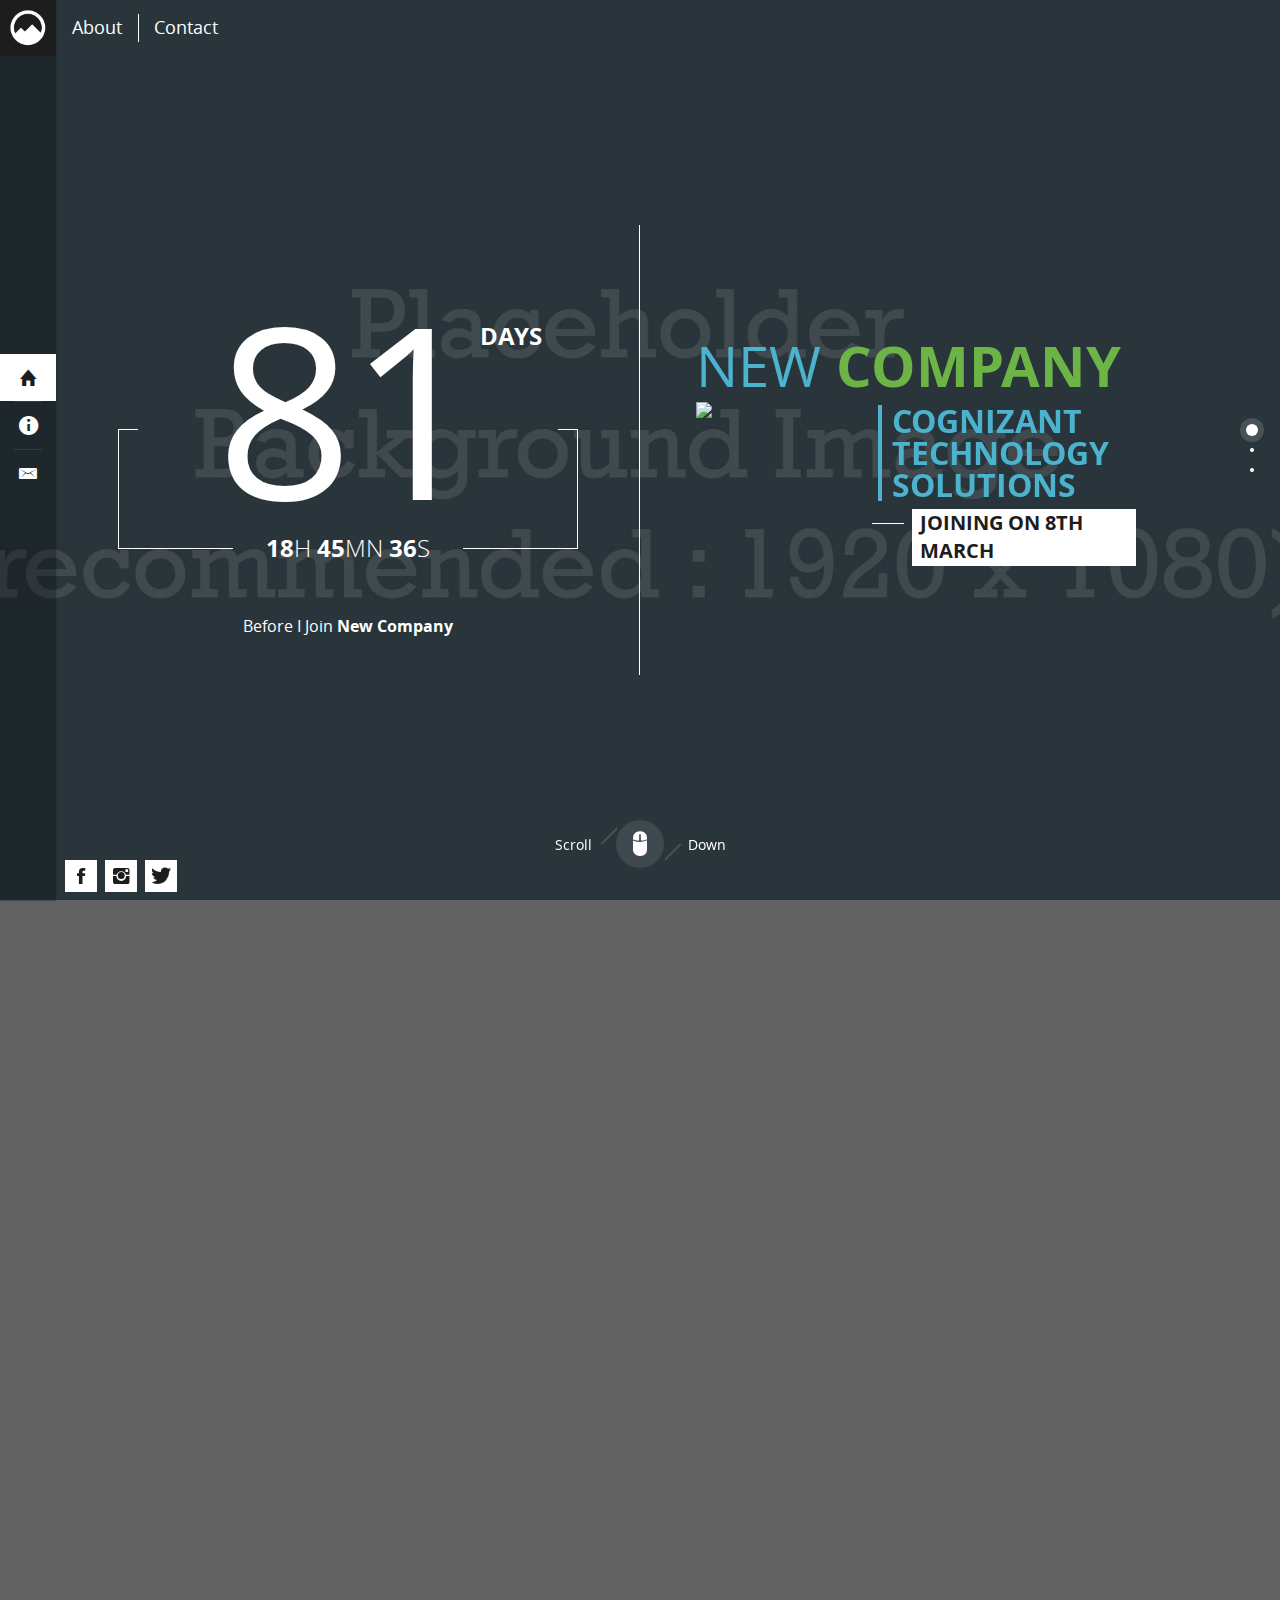
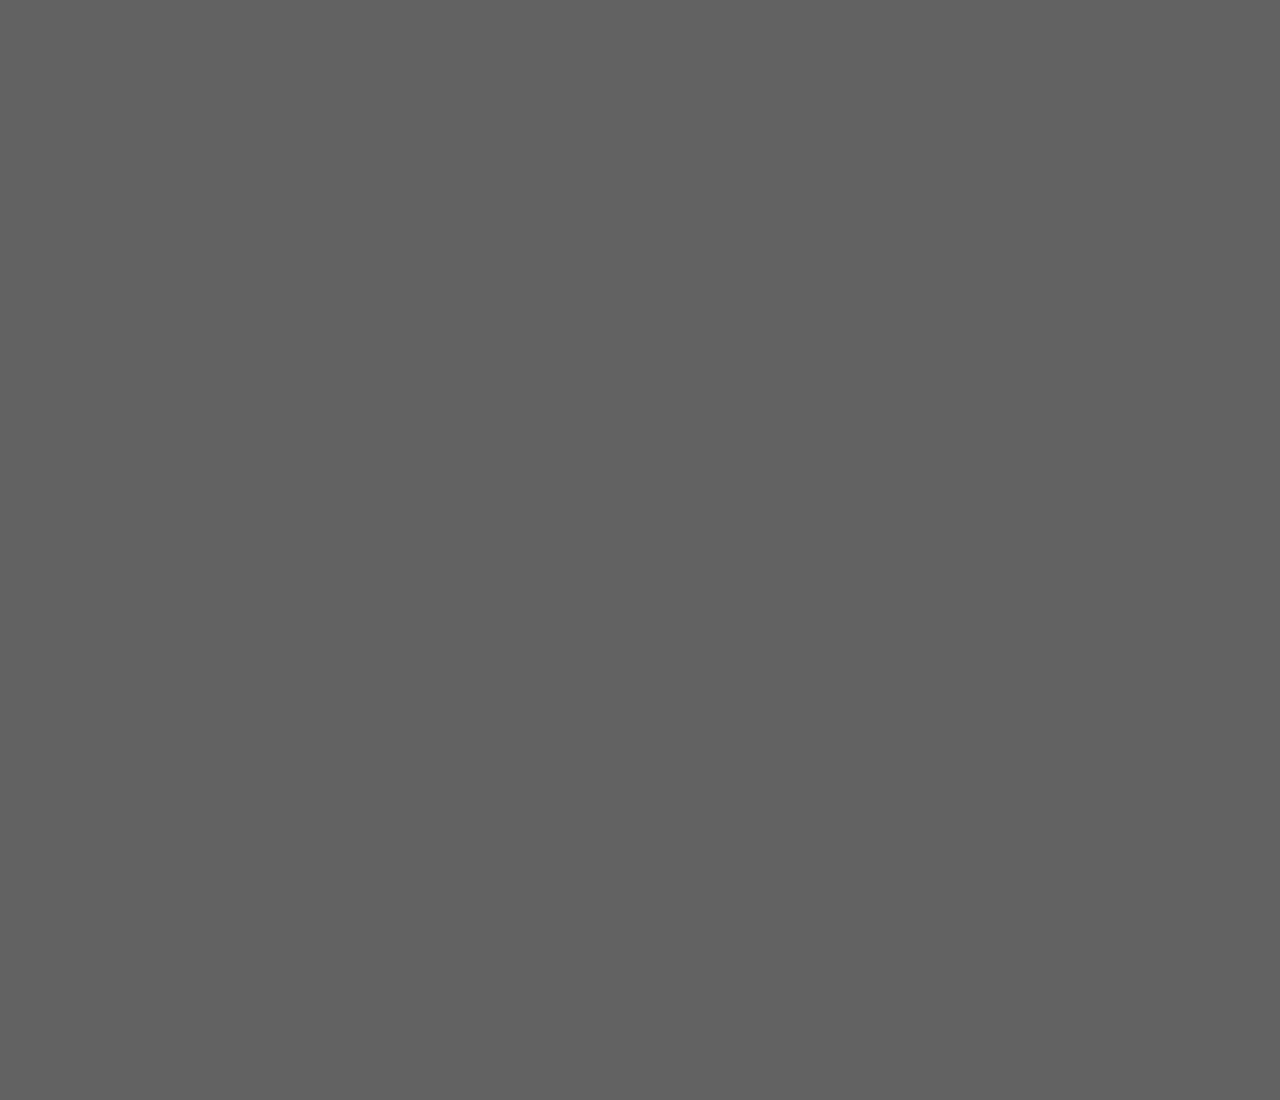
==== index.html @ 5d21faef "modified more styles and other" ====
<!doctype html>


<html class="no-js" lang="en">
    <head>
        <meta http-equiv="content-type" content="text/html; charset=UTF-8">
        <meta charset="utf-8">

        <title>Cognizant Joining on 8th March</title>

		<meta name="description" content="A Big Fan Of Cognizant, Joining on 8th March 2016">

        <meta name="viewport" content="width=device-width, user-scalable=no, initial-scale=1, maximum-scale=1, user-scalable=0">


        <link rel="stylesheet" href="./css/normalize.css">

        <link rel="stylesheet" href="./css/pageloader.css">
        <link rel="stylesheet" href="./fonts/opensans/stylesheet.css">
        <link rel="stylesheet" href="./fonts/asap/stylesheet.css">
        <link rel="stylesheet" href="./css/ionicons.min.css">

        <link rel="stylesheet" href="./css/foundation.min.css">
        <link rel="stylesheet" href="./js/vendor/jquery.fullPage.css">
        <link rel="stylesheet" href="./js/vegas/vegas.min.css">

        <link rel="stylesheet" href="./css/main.css">
        <link rel="stylesheet" href="./css/main_responsive.css">
        <link rel="stylesheet" href="./css/style-color1.css">

        <script src="./js/vendor/modernizr-2.7.1.min.js"></script>
    </head>
    <body id="menu" class="alt-bg">

        <div class="page-loader" id="page-loader">
            <div><i class="ion ion-loading-d"></i><p>loading</p></div>
        </div>

		<header class="header-top">

            <div class="menu clearfix">
                <a href="#about-us">about</a>


                <a href="#contact">contact</a>
            </div>
		</header>


		<nav class="quick-link count-4 nav-left">
			<div class="logo">
				<a href="#home">
					<img src="img/logo_only.png" alt="Logo Brand">
				</a>
			</div>
			<ul id="qmenu" class="qmenu">
				<li data-menuanchor="home">
					<a href="#home" class=""><i class="icon ion ion-home"></i>
					</a>
					<span class="title">Home page</span>
				</li>
<!-- 				<li data-menuanchor="register">
					<a href="#register"><i class="icon ion ion-compose"></i>
					</a>
					<span class="title">Stay in touch</span>
				</li> -->
				<li data-menuanchor="about-us">
					<a href="#about-us"><i class="icon ion ion-android-information"></i>
					</a>
					<span class="title">About Me</span>
				</li>

				<li data-menuanchor="contact">
					<a href="#contact"><i class="icon ion ion-email"></i>
					</a>
					<span class="title">Contact</span>
				</li>
			</ul>
		</nav>


        <div class="page-cover" id="s-cover">

            <div class="cover-bg pos-abs full-size bg-img" data-image-src="img/bg-default.jpg"></div>



            <div id="container" class="video-container show-for-medium-up">
                <video autoplay="autoplay" loop="loop" autobuffer="autobuffer" muted="muted"
                       width="640" height="360">
                    <source src="vid/flower_loop.mp4" type="video/mp4">
                </video>
            </div>


            <div class="cover-bg-mask pos-abs full-size bg-color" data-bgcolor="rgba(0, 0, 0, 0.41)"></div>

        </div>


		<div class="pane-when " id="s-when">
			<div class="content">

				<div class="clock clock-countdown">
					<div class="site-config"
						 data-date="03/03/2016 23:59:59"
						 data-date-timezone="+0"
						 ></div>
					<div class="elem-center">
						<div class="digit">
							<span class="days">81</span>
							<span class="txt">days</span>
						</div>
					</div>

					<div class="elem-bottom">
						<div class="deco"></div>

						<span class="hours">18</span><span class="thin">H</span>
						<span class="minutes">45</span><span class="thin">MN</span>
						<span class="seconds">36</span><span class="thin">S</span>
					</div>
				</div>


				<footer>
					<p>Before I Join <strong>New Company</strong></p>
				</footer>
			</div>
		</div>
		<!-- End of timer pane -->

        <!-- BEGIN OF site main content content here -->
        <main class="page-main" id="mainpage">

			<!-- Begin of home page -->
			<div class="section page-home page page-cent" id="s-home">

				<!-- Logo -->
				<!--<div class="logo-container">
					<img class="h-logo" src="img/logo_only.png" alt="Logo">
				</div>-->
				<!-- Content -->
				<section class="content">

					<header class="header">
						<div class="h-left">
							<h2>New <strong>Company</strong></h2>
						</div>
						<div class="h-right">
              <img src="img/Cognizant.png" class="medium-3 columns left">
							<div class="large-offset-1 medium-6 columns left">
                <h3>cognizant technology <br>solutions</h3>
  							<h4 class="subhead"><a href="#register">Joining on 8th March</a></h4>
              </div>
						</div>
					</header>
				</section>

				<!-- Scroll down button -->
                <footer class="p-footer p-scrolldown">
                    <a href="#about-us">
                        <div class="arrow-d">
							<div class="before">Scroll</div>
							<div class="after">Down</div>
							<div class="circle"><i class="ion ion-mouse"></i></div>
						</div>
                    </a>
                </footer>
			</div>
			<!-- End of home page -->



            <!-- Begin of about us page -->
            <div class="section page-about page page-cent" id="s-about-us">
                <section class="content">
                    <header class="p-title">
                        <h3>About Me<i class="ion ion-android-information">
                            </i>
                        </h3>
						<h4 class="subhead">I <span class="bold">make</span> only <span class="bold">beautiful</span> things</h4>
                    </header>
                    <article class="text">
                        <p>The Name's <strong>Mohamed Zubair</strong>. My love for the internet was born very early. From the first time I clicked “View Source” I knew this was what I wanted to do for my life.</p>

                        <p>I want to build great projects that make a difference. Beyond working on computers, I absolutely love web development.</p>

                    </article>
                </section>
                <footer class="p-footer p-scrolldown">
                    <a href="#contact">
                        <div class="arrow-d">
							<div class="before">Contact</div>
							<div class="after">Message</div>
							<div class="circle"><i class="ion ion-mouse"></i></div>
						</div>
                    </a>
                </footer>
            </div>
            <!-- End of about us page -->

            <!-- Begin of Contact page   -->
            <div class="section page-contact page page-cent  bg-color" data-bgcolor="rgba(95, 25, 208, 0.88)s" id="s-contact">
				<!-- Begin of contact information -->
				<div class="slide" id="s-information" data-anchor="information">
					<section class="content">
						<header class="p-title">
							<h3>Contact<i class="ion ion-location">
								</i>
							</h3>
							<ul class="buttons">
								<li class="show-for-medium-up">
									<a title="About" href="#about-us" ><i class="ion ion-android-information"></i></a>
								</li>
								<!--<li>
									<a title="Contact" href="#contact/information"><i class="ion ion-location"></i></a>
								</li>-->
								<li>
									<a title="Message" href="#contact/message"><i class="ion ion-email"></i></a>
								</li>
							</ul>
						</header>
						<!-- Begin Of Page SubSction -->
						<div class="contact">
							<div class="row">
								<div class="medium-6 columns left">
									<ul>
										<li>
											<h4>Email</h4>
											<p><a href="mailto://zubair0015@gmail.com">zubair0015@gmail.com</a></p>
										</li>
										<li>
											<h4>Address</h4>
											<p>Bangalore
											<br>560053</p>
										</li>
										<li>
											<h4>Phone</h4>
											<p>+91 7899992605</p>
										</li>
									</ul>
								</div>
								<div class="medium-6 columns social-links right">
									<ul>

										<!-- legal notice -->
										<li class="show-for-medium-up">
											<h4>Website</h4>
											<p><a href="http://zeegeek.github.io">ZeeGeek</a></p>
										</li>
										<li  class="show-for-medium-up">
											<h4>Find me on</h4>
											<!-- Begin of Social links -->
											<div class="socialnet">
												<a href="https://in.linkedin.com/in/zubair015"><i class="ion ion-social-linkedin-outline"></i></a>
                        <a href="https://www.facebook.com/zubair015"><i class="ion ion-social-facebook"></i></a>
											</div>
											<!-- End of Social links -->
										</li>
										<li>
											<p><img src="img/zee.png" alt="Logo" class="logo"></p>
											<p class="small">Website by <strong><a href="http://zeegeek.github.io">ZeeGeek</a></strong>. All right reserved 2016</p>
										</li>
									</ul>

								</div>
							</div>
						</div>
						<!-- End of page SubSection -->
					</section>
				</div>
				<!-- end of contact information -->

				<!-- begin of contact message -->
				<div class="slide" id="s-message" data-anchor="message">
					<section class="content">
						<header class="p-title">
							<h3>Write to us<i class="ion ion-email">
								</i>
							</h3>
							<ul class="buttons">
								<li class="show-for-medium-up">
									<a title="About" href="#about-us"><i class="ion ion-android-information"></i></a>
								</li>
								<li>
									<a title="Contact" href="#contact/information"><i class="ion ion-location"></i></a>
								</li>
								<!--<li>
									<a title="Message" href="#contact/message"><i class="ion ion-email"></i></a>
								</li>-->
							</ul>
						</header>
						<!-- Begin Of Page SubSction -->

						<div class="page-block c-right v-zoomIn">
							<div class="wrapper">
								<div>
									<form class="message form send_message_form" method="get" action="ajaxserver/serverfile.php">
										<div class="fields clearfix">
											<div class="input">
												<label for="mes-name">Name </label>
												<input id="mes-name" name="name" type="text" placeholder="Your Name" required></div>
											<div class="buttons">
												<button id="submit-message" class="button email_b" name="submit_message">Ok</button>
											</div>
										</div>
										<div class="fields clearfix">
											<div class="input">
												<label for="mes-email">Email </label>
												<input id="mes-email" type="email" placeholder="Email Address" name="email" required>
											</div>
										</div>
										<div class="fields clearfix no-border">
											<label for="mes-text">Message </label>
											<textarea id="mes-text" placeholder="Message ..." name="message" required></textarea>

											<div>
												<p class="message-ok invisible">Your message has been sent, thank you.</p>
											</div>
										</div>
									</form>
								</div>
							</div>
						</div>
						<!-- End Of Page SubSction -->
					</section>

				</div>
				<!-- End of contact message -->
            </div>
            <!-- End of Contact page  -->

        </main>

        <!-- END OF site main content content here -->

		<!-- Begin of site footer -->
		<footer class="page-footer">
			<div>
				<a href="http://www.facebook.com/highhay" target="_blank"><i class="ion icon ion-social-facebook"></i></a>
				<a href="http://www.instagram.com/miradontsoa" target="_blank"><i class="ion icon ion-social-instagram"></i></a>
				<a href="http://twitter.com/miradontsoa" target="_blank"><i class="ion icon ion-social-twitter"></i></a>
			</div>
		</footer>
		<!-- End of site footer -->

        <script src="./js/vendor/jquery-1.11.2.min.js"></script>
        <script src="./js/vendor/all.js"></script>



        <script src="./js/jquery.downCount.js"></script>

        <script src="./js/form_script.js"></script>

        <script src="./js/main.js"></script>



    </body>
</html>
---- css/pageloader.css ----
/*----------------------------------------------------------------------
Page loader CSS BY HighHay

USAGE:
------
- Add this as an external CSS file and put it before other css links inside
html file
- Add the following tag inside HTML file :
<div class='page-loader'>
    <div><i class='fa fa-spinner  fa-spin'></i><p>loading</p></div>
</div>
------------------------------------------------------------------------*/
.page-loader{
    position: fixed;
    z-index: 200;
    width: 100%;
    height: 100%;
    top:0;
    left:0;
    background: #333333;
    display: block;  
    
}
.page-loader .fa{
    font-size: 2.5rem;
}
.page-loader,
.page-loader.visible{
    -webkit-transition: 0.6s;
    -ms-transition: 0.6s;
    -moz-transition: 0.6s;
    transition: 0.6s;
    opacity: 1;
    visibility: visible;    
}
.page-loader.hidden{
    visibility: hidden;
/*    display: none;*/
    opacity: 0;
    
}
    .page-loader div{
        position: absolute;
        top:50%;
        width: 100%;
        text-align: center;
        color: #fff;
        margin-top: -1rem;
        font-size: 4rem;
    }
        .page-loader div p{
            margin-top: 1.0rem;
            font-size: 1.0rem;
            color: #fff;
            letter-spacing: -0.05rem;
            padding-left: 0.15rem;
            text-transform: uppercase;
            font-family: 'OpenSans'; 
        }
---- fonts/opensans/stylesheet.css ----
/*OpenSans Font*/

@font-face {
    font-family: 'Opensans';
    src: url('OpenSans-Bold-webfont.eot');
    src: url('OpenSans-Bold-webfont.eot?#iefix') format('embedded-opentype'),
         url('OpenSans-Bold-webfont.woff') format('woff'),
         url('OpenSans-Bold-webfont.ttf') format('truetype'),
         url('OpenSans-Bold-webfont.svg#open_sansbold') format('svg');
    font-weight: bold;
    font-style: normal;
}


@font-face {
    font-family: 'Opensans';
    src: url('opensans-light-webfont.eot');
    src: url('opensans-light-webfont.eot?#iefix') format('embedded-opentype'),
         url('opensans-light-webfont.woff') format('woff'),
         url('opensans-light-webfont.ttf') format('truetype'),
         url('opensans-light-webfont.svg#open_sanslight') format('svg');
    font-weight: 300;
    font-style: normal;

}
@font-face {
    font-family: 'OpenSans';
    src: url('opensans-regular-webfont.eot');
    src: url('opensans-regular-webfont.eot?#iefix') format('embedded-opentype'),
         url('opensans-regular-webfont.woff') format('woff'),
         url('opensans-regular-webfont.ttf') format('truetype'),
         url('opensans-regular-webfont.svg#open_sansregular') format('svg');
    font-weight: normal;
    font-style: normal;
}
/*
@font-face {
    font-family: 'OpenSans';
    src: url('opensans-light-webfont.eot');
    src: url('opensans-light-webfont.eot?#iefix') format('embedded-opentype'),
         url('opensans-light-webfont.woff') format('woff'),
         url('opensans-light-webfont.ttf') format('truetype'),
         url('opensans-light-webfont.svg#open_sanslight') format('svg');
    font-weight: 100;
    font-style: normal;

}

@font-face {
    font-family: 'OpenSans';
    src: url('opensans-regular-webfont.eot');
    src: url('opensans-regular-webfont.eot?#iefix') format('embedded-opentype'),
         url('opensans-regular-webfont.woff') format('woff'),
         url('opensans-regular-webfont.ttf') format('truetype'),
         url('opensans-regular-webfont.svg#open_sansregular') format('svg');
    font-weight: normal;
    font-style: normal;
}

@font-face {
    font-family: 'OpenSans';
    src: url('OpenSans-Bold-webfont.eot');
    src: url('OpenSans-Bold-webfont.eot?#iefix') format('embedded-opentype'),
         url('OpenSans-Bold-webfont.woff') format('woff'),
         url('OpenSans-Bold-webfont.ttf') format('truetype'),
         url('OpenSans-Bold-webfont.svg#open_sansbold') format('svg');
    font-weight: bold;
    font-style: normal;
}

@font-face {
    font-family: 'OpenSans';
    src: url('OpenSans-ExtraBold-webfont.eot');
    src: url('OpenSans-ExtraBold-webfont.eot?#iefix') format('embedded-opentype'),
         url('OpenSans-ExtraBold-webfont.woff') format('woff'),
         url('OpenSans-ExtraBold-webfont.ttf') format('truetype'),
         url('OpenSans-ExtraBold-webfont.svg#open_sansextrabold') format('svg');
    font-weight: 900;
    font-style: normal;
}*/
---- fonts/asap/stylesheet.css ----
/*OpenSans Font*/
@font-face {
    font-family: 'Asap';
    src: url('Asap-Regular.otf') format('truetype'); 
    font-weight: normal;
    font-style: normal;

}

@font-face {
    font-family: 'Asap';
    src: url('Asap-Bold.otf') format('truetype');
    font-weight: bold;
    font-style: normal;
}

@font-face {
    font-family: 'Asap';
    src: url('Asap-Italic.otf') format('truetype');
    font-weight: normal;
    font-style: italic;
}

@font-face {
    font-family: 'Asap';
    src: url('Asap-BoldItalic.otf') format('truetype');
    font-weight: bold;
    font-style: italic;
}
---- js/vegas/vegas.min.css ----
.vegas-overlay,.vegas-slide,.vegas-slide-inner,.vegas-timer,.vegas-wrapper{position:absolute;top:0;left:0;bottom:0;right:0;overflow:hidden;border:none;padding:0;margin:0}.vegas-overlay{opacity:.5;background:url(overlays/02.png) center center}.vegas-timer{top:auto;bottom:0;height:2px}.vegas-timer-progress{width:0;height:100%;background:#fff;-webkit-transition:width ease-out;transition:width ease-out}.vegas-timer-running .vegas-timer-progress{width:100%}.vegas-slide,.vegas-slide-inner{margin:0;padding:0;background:center center no-repeat;-webkit-transform:translateZ(0);transform:translateZ(0)}body .vegas-container{overflow:hidden!important;position:relative}.vegas-video{min-width:100%;min-height:100%;width:auto;height:auto}body.vegas-container{overflow:auto;position:static;z-index:-2}body.vegas-container>.vegas-overlay,body.vegas-container>.vegas-slide,body.vegas-container>.vegas-timer{position:fixed;z-index:-1}:root body.vegas-container>.vegas-overlay,:root body.vegas-container>.vegas-slide,_::full-page-media,_:future{bottom:-76px}.vegas-transition-fade,.vegas-transition-fade2{opacity:0}.vegas-transition-fade-in,.vegas-transition-fade2-in{opacity:1}.vegas-transition-fade2-out{opacity:0}.vegas-transition-blur,.vegas-transition-blur2{opacity:0;-webkit-filter:blur(32px);filter:blur(32px)}.vegas-transition-blur-in,.vegas-transition-blur2-in{opacity:1;-webkit-filter:blur(0px);filter:blur(0px)}.vegas-transition-blur2-out{opacity:0}.vegas-transition-flash,.vegas-transition-flash2{opacity:0;-webkit-filter:brightness(25);filter:brightness(25)}.vegas-transition-flash-in,.vegas-transition-flash2-in{opacity:1;-webkit-filter:brightness(1);filter:brightness(1)}.vegas-transition-flash2-out{opacity:0;-webkit-filter:brightness(25);filter:brightness(25)}.vegas-transition-negative,.vegas-transition-negative2{opacity:0;-webkit-filter:invert(100%);filter:invert(100%)}.vegas-transition-negative-in,.vegas-transition-negative2-in{opacity:1;-webkit-filter:invert(0);filter:invert(0)}.vegas-transition-negative2-out{opacity:0;-webkit-filter:invert(100%);filter:invert(100%)}.vegas-transition-burn,.vegas-transition-burn2{opacity:0;-webkit-filter:contrast(1000%) saturate(1000%);filter:contrast(1000%) saturate(1000%)}.vegas-transition-burn-in,.vegas-transition-burn2-in{opacity:1;-webkit-filter:contrast(100%) saturate(100%);filter:contrast(100%) saturate(100%)}.vegas-transition-burn2-out{opacity:0;-webkit-filter:contrast(1000%) saturate(1000%);filter:contrast(1000%) saturate(1000%)}.vegas-transition-slideLeft,.vegas-transition-slideLeft2{-webkit-transform:translateX(100%);-ms-transform:translateX(100%);transform:translateX(100%)}.vegas-transition-slideLeft-in,.vegas-transition-slideLeft2-in{-webkit-transform:translateX(0%);-ms-transform:translateX(0%);transform:translateX(0%)}.vegas-transition-slideLeft2-out,.vegas-transition-slideRight,.vegas-transition-slideRight2{-webkit-transform:translateX(-100%);-ms-transform:translateX(-100%);transform:translateX(-100%)}.vegas-transition-slideRight-in,.vegas-transition-slideRight2-in{-webkit-transform:translateX(0%);-ms-transform:translateX(0%);transform:translateX(0%)}.vegas-transition-slideRight2-out{-webkit-transform:translateX(100%);-ms-transform:translateX(100%);transform:translateX(100%)}.vegas-transition-slideUp,.vegas-transition-slideUp2{-webkit-transform:translateY(100%);-ms-transform:translateY(100%);transform:translateY(100%)}.vegas-transition-slideUp-in,.vegas-transition-slideUp2-in{-webkit-transform:translateY(0%);-ms-transform:translateY(0%);transform:translateY(0%)}.vegas-transition-slideDown,.vegas-transition-slideDown2,.vegas-transition-slideUp2-out{-webkit-transform:translateY(-100%);-ms-transform:translateY(-100%);transform:translateY(-100%)}.vegas-transition-slideDown-in,.vegas-transition-slideDown2-in{-webkit-transform:translateY(0%);-ms-transform:translateY(0%);transform:translateY(0%)}.vegas-transition-slideDown2-out{-webkit-transform:translateY(100%);-ms-transform:translateY(100%);transform:translateY(100%)}.vegas-transition-zoomIn,.vegas-transition-zoomIn2{-webkit-transform:scale(0);-ms-transform:scale(0);transform:scale(0);opacity:0}.vegas-transition-zoomIn-in,.vegas-transition-zoomIn2-in{-webkit-transform:scale(1);-ms-transform:scale(1);transform:scale(1);opacity:1}.vegas-transition-zoomIn2-out,.vegas-transition-zoomOut,.vegas-transition-zoomOut2{-webkit-transform:scale(2);-ms-transform:scale(2);transform:scale(2);opacity:0}.vegas-transition-zoomOut-in,.vegas-transition-zoomOut2-in{-webkit-transform:scale(1);-ms-transform:scale(1);transform:scale(1);opacity:1}.vegas-transition-zoomOut2-out{-webkit-transform:scale(0);-ms-transform:scale(0);transform:scale(0);opacity:0}.vegas-transition-swirlLeft,.vegas-transition-swirlLeft2{-webkit-transform:scale(2) rotate(35deg);-ms-transform:scale(2) rotate(35deg);transform:scale(2) rotate(35deg);opacity:0}.vegas-transition-swirlLeft-in,.vegas-transition-swirlLeft2-in{-webkit-transform:scale(1) rotate(0deg);-ms-transform:scale(1) rotate(0deg);transform:scale(1) rotate(0deg);opacity:1}.vegas-transition-swirlLeft2-out,.vegas-transition-swirlRight,.vegas-transition-swirlRight2{-webkit-transform:scale(2) rotate(-35deg);-ms-transform:scale(2) rotate(-35deg);transform:scale(2) rotate(-35deg);opacity:0}.vegas-transition-swirlRight-in,.vegas-transition-swirlRight2-in{-webkit-transform:scale(1) rotate(0deg);-ms-transform:scale(1) rotate(0deg);transform:scale(1) rotate(0deg);opacity:1}.vegas-transition-swirlRight2-out{-webkit-transform:scale(2) rotate(35deg);-ms-transform:scale(2) rotate(35deg);transform:scale(2) rotate(35deg);opacity:0}.vegas-animation-kenburns{-webkit-animation:kenburns ease-out;animation:kenburns ease-out}@-webkit-keyframes kenburns{0%{-webkit-transform:scale(1.5);transform:scale(1.5)}100%{-webkit-transform:scale(1);transform:scale(1)}}@keyframes kenburns{0%{-webkit-transform:scale(1.5);transform:scale(1.5)}100%{-webkit-transform:scale(1);transform:scale(1)}}.vegas-animation-kenburnsUp{-webkit-animation:kenburnsUp ease-out;animation:kenburnsUp ease-out}@-webkit-keyframes kenburnsUp{0%{-webkit-transform:scale(1.5) translate(0,10%);transform:scale(1.5) translate(0,10%)}100%{-webkit-transform:scale(1) translate(0,0);transform:scale(1) translate(0,0)}}@keyframes kenburnsUp{0%{-webkit-transform:scale(1.5) translate(0,10%);transform:scale(1.5) translate(0,10%)}100%{-webkit-transform:scale(1) translate(0,0);transform:scale(1) translate(0,0)}}.vegas-animation-kenburnsDown{-webkit-animation:kenburnsDown ease-out;animation:kenburnsDown ease-out}@-webkit-keyframes kenburnsDown{0%{-webkit-transform:scale(1.5) translate(0,-10%);transform:scale(1.5) translate(0,-10%)}100%{-webkit-transform:scale(1) translate(0,0);transform:scale(1) translate(0,0)}}@keyframes kenburnsDown{0%{-webkit-transform:scale(1.5) translate(0,-10%);transform:scale(1.5) translate(0,-10%)}100%{-webkit-transform:scale(1) translate(0,0);transform:scale(1) translate(0,0)}}.vegas-animation-kenburnsLeft{-webkit-animation:kenburnsLeft ease-out;animation:kenburnsLeft ease-out}@-webkit-keyframes kenburnsLeft{0%{-webkit-transform:scale(1.5) translate(10%,0);transform:scale(1.5) translate(10%,0)}100%{-webkit-transform:scale(1) translate(0,0);transform:scale(1) translate(0,0)}}@keyframes kenburnsLeft{0%{-webkit-transform:scale(1.5) translate(10%,0);transform:scale(1.5) translate(10%,0)}100%{-webkit-transform:scale(1) translate(0,0);transform:scale(1) translate(0,0)}}.vegas-animation-kenburnsRight{-webkit-animation:kenburnsRight ease-out;animation:kenburnsRight ease-out}@-webkit-keyframes kenburnsRight{0%{-webkit-transform:scale(1.5) translate(-10%,0);transform:scale(1.5) translate(-10%,0)}100%{-webkit-transform:scale(1) translate(0,0);transform:scale(1) translate(0,0)}}@keyframes kenburnsRight{0%{-webkit-transform:scale(1.5) translate(-10%,0);transform:scale(1.5) translate(-10%,0)}100%{-webkit-transform:scale(1) translate(0,0);transform:scale(1) translate(0,0)}}.vegas-animation-kenburnsUpLeft{-webkit-animation:kenburnsUpLeft ease-out;animation:kenburnsUpLeft ease-out}@-webkit-keyframes kenburnsUpLeft{0%{-webkit-transform:scale(1.5) translate(10%,10%);transform:scale(1.5) translate(10%,10%)}100%{-webkit-transform:scale(1) translate(0,0);transform:scale(1) translate(0,0)}}@keyframes kenburnsUpLeft{0%{-webkit-transform:scale(1.5) translate(10%,10%);transform:scale(1.5) translate(10%,10%)}100%{-webkit-transform:scale(1) translate(0,0);transform:scale(1) translate(0,0)}}.vegas-animation-kenburnsUpRight{-webkit-animation:kenburnsUpRight ease-out;animation:kenburnsUpRight ease-out}@-webkit-keyframes kenburnsUpRight{0%{-webkit-transform:scale(1.5) translate(-10%,10%);transform:scale(1.5) translate(-10%,10%)}100%{-webkit-transform:scale(1) translate(0,0);transform:scale(1) translate(0,0)}}@keyframes kenburnsUpRight{0%{-webkit-transform:scale(1.5) translate(-10%,10%);transform:scale(1.5) translate(-10%,10%)}100%{-webkit-transform:scale(1) translate(0,0);transform:scale(1) translate(0,0)}}.vegas-animation-kenburnsDownLeft{-webkit-animation:kenburnsDownLeft ease-out;animation:kenburnsDownLeft ease-out}@-webkit-keyframes kenburnsDownLeft{0%{-webkit-transform:scale(1.5) translate(10%,-10%);transform:scale(1.5) translate(10%,-10%)}100%{-webkit-transform:scale(1) translate(0,0);transform:scale(1) translate(0,0)}}@keyframes kenburnsDownLeft{0%{-webkit-transform:scale(1.5) translate(10%,-10%);transform:scale(1.5) translate(10%,-10%)}100%{-webkit-transform:scale(1) translate(0,0);transform:scale(1) translate(0,0)}}.vegas-animation-kenburnsDownRight{-webkit-animation:kenburnsDownRight ease-out;animation:kenburnsDownRight ease-out}@-webkit-keyframes kenburnsDownRight{0%{-webkit-transform:scale(1.5) translate(-10%,-10%);transform:scale(1.5) translate(-10%,-10%)}100%{-webkit-transform:scale(1) translate(0,0);transform:scale(1) translate(0,0)}}@keyframes kenburnsDownRight{0%{-webkit-transform:scale(1.5) translate(-10%,-10%);transform:scale(1.5) translate(-10%,-10%)}100%{-webkit-transform:scale(1) translate(0,0);transform:scale(1) translate(0,0)}}
---- css/main.css ----
/*-----------------------------------------------------------------
[Legal Notice]

Copyright (c) HighHay/Mivfx
Before using this template, you should agree with themeforest licenses terms.
http://themeforest.net/licenses
-------------------------------------------------------------------*/

/*------------------------------------------------------------------
[Table of contents]
/** CSS Reference
    0. Base Style
        0.button Buttons
        0.color Color bg-XX text-XX
	1. Link and logo at top / .header-top
	2. Dot navigation at right / #fp-nav, #fp-nav.right
	3. Quick links at right / .quick-link
		3.1 quick link position / .quick-link .count-X (where X=1,2,3,4,5)
		3.2 Links
	4. Page footer / .page-footer
	5. Page cover / .page-cover
		5.1. page cover background image,color (overriden by data-bgcolor or data-image-src atributes) / .page-cover .cover-bg
		5.2 Page cover  background mask (overriden by data-bgcolor or data-image-src atributes) / .page-cover .cover-bg-mask
	6. Main page / .page-main
		6.0 Page footer with scroll down button / .p-footer
		6.1 Page general params / .page-cent, .page
		6.3 Page and slide animation / .page.transition , .slide.transition
		6.4 Clock countdown / .page-when, .pane-when .clock
		6.5 Registration form / .page-register
		6.6 About us / .page-about
		6.7 Contact, Message / .page-contact
	7. Video background / .video-container

	Hooks for responsiveness (mobile friendly) can be found in "main_responsive.css" file

**/
/*----------
[Colors]
    text color : #FFFFFF, #FFF
    blue : #5677FC
    transluscent white : rgba(255, 255, 255, 0.15) / #fff;
*/

/* 0. Base Style  */
/* initialization */
html {
    color: #fff;
    font-size: 1em;
    line-height: 1.4;
	background: #626262;
}

::-moz-selection {
    background: #fff;
    text-shadow: none;
}


hr {
    display: block;
    height: 1px;
    border: 0;
    border-top: 1px solid #ccc;
    margin: 1em 0;
    padding: 0;
}

audio,
canvas,
img,
svg,
video {
    vertical-align: middle;
}


fieldset {
    border: 0;
    margin: 0;
    padding: 0;
}

textarea {
    resize: vertical;
}

.browsehappy {
    margin: 0.2em 0;
    background: #ccc;
    color: #000;
    padding: 0.2em 0;
}

body, html, h1, h2, h3, h4, h5, h6, a, ul, li{

}
body{
    font-family: 'OpenSans';
    background: #fff;

    margin: 0;
    padding: 0;
}
ul, li{
    list-style: none outside none;
    margin: 0;
}
iframe{
    border: none;
}
.pos-rel{
    position: relative;
}
.pos-abs{
    position: absolute;
}
.pos-fix{
    position: fixed;
}
.full-width{
    width: 100%;
    max-width: 1440px;
}
.full-height{
    height: 100%;
}
.full-size{
    top:0;
    left:0;
    right: 0;
    bottom: 0;
}

.my-button {
    text-transform: uppercase;
    font-size: 1rem;
    padding: 1em;
    /* padding-top: 0.8rem; */
    padding-bottom: 0.8rem;
    display: inline-block;
    box-sizing: border-box;
    margin: 0;
}

.center-vh{
/*
    height: 100%;
    width: 100%;
*/
    /* width needed for Firefox */

    /* old flexbox - Webkit and Firefox. For backwards compatibility */
    display: -webkit-box; display: -moz-box;
    /* middle-aged flexbox. Needed for IE 10 */
    display: -ms-flexbox;
    /* new flexbox. Chrome (prefix), Opera, upcoming browsers without */
    display: -webkit-flex;
    display: flex;

    /* old flexbox: box-* */
    -webkit-box-align: center; -moz-box-align: center;
    /* middle flexbox: flex-* */
    -ms-flex-align: center;
    /* new flexbox: various property names */
    -webkit-align-items: center;
    align-items: center;


    -webkit-box-pack: center; -moz-box-pack: center;
    -ms-flex-pack: center;
    -webkit-justify-content: center;
    justify-content: center;
}
.pos-top{
    top:0;
}
.pos-left{
    left: 0;
}
.pos-right{
    right: 0;
}
.pos-bottom{
    bottom: 0;
}
.relh100{
    position:relative; height: 100%;
}
/* Make page full width so reset foundation restriction on max-width*/
.row{
/*    width: 100%;*/
    max-width: 100%;
}


ul, li{
    list-style: none outside none;
    margin: 0;
}

.full-width{
    width: 100%;
    max-width: 100%;

    max-width: 1440px;
    margin-left: auto;
    margin-right: auto;
}
.fullscreen-width{
    width: 100%;
    max-width: 100%;
}
.table{
    display: table;
    height: inherit;
    margin: auto;
}
.table-cell{
    display: table-cell;
/*    height: inherit;*/
    vertical-align: middle;
}
.align-center{
    text-align: center;
}
.align-left{
    text-align: left;
}
.align-right{
    text-align: right;
}
.align-justify{
    text-align: justify;
}
/*
.mask{
    position: relative;
}
*/

/** 0. color Color */
.mask:before
{
    position: absolute;
    top:0;
    left:0;
    bottom: 0;
    right: 0;
    width: 100%;
    height: 100%;
    content: ' ';
    opacity: 0.8;
/*    z-index: 10;*/
}
.title.bg-red,
.bg-red,
.mask-red:before{
    background: #e51c23;
}
.title.bg-yellow,
.bg-yellow,
.mask-yellow:before{
    background: #ffeb3b;
}
.title.bg-blue,
.bg-blue,
.mask-blue:before{
    background: #5677fc;
}
.title.bg-pink,
.bg-pink,
.mask-pink:before{
    background: #e91e63;
}
.title.bg-green,
.bg-green,
.mask-green:before{
    background: #259b24;
}
.title.bg-white,
.bg-white,
.mask-white:before{
    background: #fff;
}
.title.bg-black,
.bg-black,
.mask-black:before{
    background: #1f1f1f;
}
.title.bg-orange,
.bg-orange,
.mask-orange:before{
    background: #ff9800;
/*    background: #ef6c00;*/
}
.title.bg-purple,
.bg-purple,
.mask-purple:before{
    background: #9c27b0;
}
.title.bg-lime,
.bg-lime,
.mask-lime:before{
    background: #cddc39;
}
.title.bg-bluegrey,
.bg-bluegrey,
.mask-bluegrey:before{
    background: #607d8b;
}

.title.bg-bluegreylight,
.bg-bluegreylight,
.mask-bluegreylight:before{
    background: #f0f0f0;
}
.title.bg-bluegreydark,
.bg-bluegreydark,
.mask-bluegreydark:before{
    background: #37474f;
}
.title.bg-indigo,
.bg-indigo,
.mask-indigo:before{
    background: #3f51b5;
}
.title.bg-black,
.bg-black,
.mask-black:before{
    background: #000;
}
.title.bg-black1,
.bg-black1,
.mask-black1:before{
    background: #333;
}
.title.bg-amber,
.bg-amber,
.mask-amber:before{
    background: #ffc107;
}

.text-white{
    color: #fff;
}
.text-black{
    color: #333333;
}
.text-bold{
    font-weight: bold;
}
.text-red{
    color: #e51c23;
}
.text-blue{
    color: #455ede;
}
.text-orange{
    color: #ff9800;
}
.text-yellow{
    color: #ffd600;
}
.text-amber{
    color: #ffc107;
}
.text-pink{
    color: #e91e63;
}
.text-lightblue{
    color: #03a9f4;
}

.small-col-20{
    width: 20%;
}
.box-shadow {
    -webkit-box-shadow: inset 0 1px 0 rgba(255,255,255,0.5),
     0 2px 2px rgba(0,0,0,0.2),
     0 0 4px 1px rgba(0,0,0,0.1);
    -moz-box-shadow: inset 0 1px 0 rgba(255,255,255,0.5),
     0 2px 2px rgba(0,0,0,0.2),
     0 0 4px 1px rgba(0,0,0,0.1);
    -ms-box-shadow: inset 0 1px 0 rgba(255,255,255,0.5),
     0 2px 2px rgba(0,0,0,0.2),
     0 0 4px 1px rgba(0,0,0,0.1);
    box-shadow: inset 0 1px 0 rgba(255,255,255,0.5),
     0 2px 2px rgba(0,0,0,0.2),
     0 0 4px 1px rgba(0,0,0,0.1);
}





/* Viewport visibility animation  */
.hidden{
     opacity:0;
     -webkit-transition: 0.6s;
     -ms-transition: 0.6s;
     transition: 0.6s;
}
.visible{
     opacity:1;
    -ms-transition: 0.6s;
    -webkit-transition: 0.6s;
    transition: 0.6s;
}
.invisible{
    display: none !important;
}
.s-visible-medium-up{
    opacity:0;
}
strong,
.bold{
	font-weight: bold;
}
.column, .columns{
    padding: 0;
}
.row .row{
    margin: 0;
}

/* 1. Link and logo at top  */
.header-top{
    position: fixed;
    z-index: 20;
    top:0;
    left: 56px;
	height: 56px;
/*
	background: rgba(255, 255, 255, 0.15);
	-webkit-box-shadow: 0px 1px 1px 0px rgba(0, 0, 0, 0.2), 0px 0px 2px 0px rgba(0, 0, 0, 0.1);
	box-shadow: 0px 1px 1px 0px rgba(0, 0, 0, 0.2), 0px 0px 2px 0px rgba(0, 0, 0, 0.1);
*/
}
.header-top.material{
	background: rgba(255, 255, 255, 0.15);
	-webkit-box-shadow: 0px 1px 1px 0px rgba(0, 0, 0, 0.2), 0px 0px 2px 0px rgba(0, 0, 0, 0.1);
	box-shadow: 0px 1px 1px 0px rgba(0, 0, 0, 0.2), 0px 0px 2px 0px rgba(0, 0, 0, 0.1);
}

	.header-top>div{
		display: inline-block;
		float: left;
	}
	.header-top .logo img{
		height: 56px;
		width: auto;
		padding: 8px 16px;
	}
	.header-top .logo{
		transition: 0.3s;
	}
	.header-top .logo:hover{
		background: rgba(255, 255, 255, 0.15);
	}

	.header-top.material .menu{
		border-right: 1px solid #f5f5f5;
	}
	.header-top.material .menu:last-child{
		border-right: none;
	}
	.header-top.material .menu a,
	.header-top .menu a{
		height: 56px;
/*		display: inline-block;*/
		display: block;
		float: left;
		background: #fff;
		color: #5677fc;
		text-transform: capitalize;
		text-align: center;
		font-size:18px;
    	font-family: 'Opensans';
		font-weight: normal;
		padding: 14px 16px;
		-webkit-transition: 0.3s;
		transition: 0.3s;
	}
	.header-top .menu a{
		background: transparent;
		font-weight: normal;
/*		font-weight: bold;*/
		color: #fff;
		position: relative;
	}
	.header-top.material .menu a:first-child:after{
		display: none;
	}
	.header-top .menu a:first-child:after{
		display: none;
	}
	.header-top .menu a:after{
		position: absolute;
		left: 0;
		top: 25%;
		height: 50%;
		width: 1px;
		background: #fff;
		content: "";
	}

	.header-top.material .menu a:hover{
		background: #5677fc;
	}
	.header-top .menu a:hover{
		background: rgba(255, 255, 255, 0.15);
		color: #fff;
	}

/* 2. Dot navigation at right */
#fp-nav.right{
    right: 0px;
    margin-right: 14px;
	position: absolute;
}
#fp-nav span, .fp-slidesNav span{
    border-color: #fff;
	-webkit-transition: 0.3s;
	transition: 0.3s;
	width: 10px;
	height: 10px;
}
#fp-nav ul li a span{
	background: #fff;
}
#fp-nav li, .fp-slidesNav li {
    display: block;
    width: 10px;
    height: 10px;
    margin: 16px;
    position: relative;
}
	#fp-nav span:after, .fp-slidesNav span:after{
		background: rgba(255, 255, 255, 0.15);
		position: absolute;
		content: "";

		display: block;
		top: 4px;
		left: 4px;
		right: 4px;
		bottom: 4px;
		border-radius: 100%;
		-webkit-transition: 0.3s;
		transition: 0.3s;
	}
#fp-nav li .active span, .fp-slidesNav .active span{
    background: #fff;
	position: absolute;
}
	#fp-nav li .active span:after,
	.fp-slidesNav .active span:after{
		top: -6px;
		left: -6px;
		bottom: -6px;
		right: -6px;
	}
/* 3.  Quick links at left*/
.quick-link{
	position: fixed;
	top: 0;
	left: 0;
	bottom: 0;
    width: 56px;
	-webkit-box-shadow: 0px 1px 1px 0px rgba(0, 0, 0, 0.2), 0px 0px 2px 0px rgba(0, 0, 0, 0.1);
	box-shadow: 0px 1px 1px 0px rgba(0, 0, 0, 0.2), 0px 0px 2px 0px rgba(0, 0, 0, 0.1);
	z-index: 100;
	background: rgba(0, 0, 0, 0.26);
}
.quick-link .logo{
	width: 56px;
	height: 56px;
	position: absolute;
	top: 0;
	left: 0;
	background: #1d1d1d;
}
.quick-link .logo a{
	padding: 8px;
	height: 100%;
	width: 100%;
}
.quick-link .logo a:after{
	background: none !important;
}
.quick-link .qmenu{
	position: relative;
	position: absolute;
	top: 50%;
}
.quick-link li{
	list-style: none;
	list-style-position: outside;
	display: block;
	height: 48px;
	width: 56px;
	position: relative;
}
/* 3.1 quick link position : use it to adjust its position */
	.quick-link.count-1 .qmenu{
		margin-top: -24px; /* 48*1/2*/
	}
	.quick-link.count-2 .qmenu{
		margin-top: -48px; /* 48*5/2*/
	}
	.quick-link.count-3 .qmenu{
		margin-top: -72px; /* 48*3/2*/
	}
	.quick-link.count-4 .qmenu{
		margin-top: -96px; /* 48*4/2*/
	}
	.quick-link.count-5 .qmenu{
		margin-top: -120px; /* 48*5/2*/
	}
	.quick-link.count-6 .qmenu{
		margin-top: -144px; /* 48*6/2*/
	}
	.quick-link.count-7 .qmenu{
		margin-top: -168px; /* 48*7/2*/
	}
/* 3.2 Links */
.quick-link a{
/*	background: #fff;*/
/*	background: rgba(255, 255, 255, 0.15);*/
	height: 48px;
	width: 56px;
	display: block;
	text-align: center;
	font-size: 22px;
	padding-top: 0.4rem;
	color: #fff;
	opacity: 1;
	position: relative;
	z-index: 1;
	-webkit-transition: 0.2s;
	transition: 0.2s;
}
.quick-link a:hover{
/*		opacity: 0.5;*/
/*		color: #5677fc;*/
}
.quick-link ul li{
	position: relative;
}
.quick-link ul li:after,
.quick-link a:after{
	position: absolute;
	content: "";
	background: rgba(255,255,255,0);
	border-radius: 100%;
	top: 0;
	left: 0;
	right: 0;
	bottom: 1px;
	-webkit-transform: scale(0.5);
	transform: scale(0.5);
/*		transition: 0.3s cubic-bezier(0.175, 0.885, 0.32, 1.275);*/
	-webkit-transition: 0.2s cubic-bezier(0.215, 0.61, 0.355, 1);
	transition: 0.2s cubic-bezier(0.215, 0.61, 0.355, 1);
	z-index: -1;
}
.quick-link li:before{
	position: absolute;
	content: "";
	width: 50%;
	left: 25%;
	bottom: 0;
	border-bottom: 1px solid #fff;
}
.quick-link li:last-child:before{
	border-bottom: none;
}
.quick-link ul li.active:after,
.quick-link a:hover:after{
	-webkit-transform: none;
	transform: none;
	border-radius: 0;
	background: rgba(255,255,255,0.15);
	background: #5677fc;
}

.quick-link ul li.active:after{
	background: rgba(230, 230, 230, 0.12);
}
.quick-link a.marked{
	color: #fff;
	background: #5677fc;
}
	.quick-link .title{
		position: absolute;
		font-size: 12px;
		left: 64px;
		top: 17px;
		color: #fff;
		font-family: "Opensans";
		text-transform: uppercase;
		text-align: left;
		width: 100px;
		border-bottom: 1px solid currentColor;
		display: block;
		transform: translateX(10px);
		-webkit-transition: 0.3s;
		transition: 0.3s;
		visibility: hidden;
		opacity: 0;
		text-shadow: 0 0 10px #000;
	}
	.quick-link li:hover .title{
		-webkit-transform: none;
		transform: none;
		display: block;
		opacity: 1;
		visibility: visible;
	}

/* 4. Page footer */
.page-footer{
	z-index: 100;
	position: fixed;
	bottom: 8px;
	left: 56px;
	margin-left: 9px;
	color: #fff;
	font-size:18px;
	font-family: 'Opensans';
	font-weight: normal;
}
.page-footer a:first-child{
/*	margin-left: 8px;*/
}
.page-footer a{
	color: #fff;
	-webkit-transition: 0.3s;
	transition: 0.3s;
	float: left;
	display: block;
	margin-right: 8px;
	padding: 4px ;
	width: 32px;
	height: 32px;
	text-align: center;
	background: #fff;
	color: #1d1d1d;
}
.page-footer a .ion{
	font-size: 1.2em;
}
.page-footer a:hover{
	opacity: 0.8;
}


/* 5. Page cover */
.page-cover{
    width: 100%;
    position: fixed;
    height: 100%;
    z-index: 0;
}
    /* 5.1. Page cover background image,color */
    .page-cover .cover-bg{
        background: url(../img/bg-default.jpg);
        background-repeat: no-repeat;
        background-size: cover;
        background-position: center;
        background-attachment: fixed;
        z-index: -3;
    }
	.page-cover .cover-bg.bg-color{
        background-image: none;
        z-index: -3;
    }

    /* 5.2 Page cover  background mask */
    .page-cover .cover-bg.cover-bg-mask{
        background: rgba(0, 0, 0, 0.12);
        background-repeat: no-repeat;
        background-size: cover;
        background-attachment: fixed;
        z-index: 0;
        -webkit-transition: 2s;
        -ms-transition: 2s;
        transition: 2s;
    }
	/* 5.3 background slide */
	.page-cover .vegas-timer {
		display: none;
	}
/* 6. Main Page */
.page-main{
    position: relative;
	margin-left: 50%;
    width: 50%;
    height: 100%;
}

/* 6.0 Page footer with scroll down button */
.p-footer {
    bottom: 0;
    position: absolute;
    width: 100%;
    padding-top: 5rem;
}
.p-footer .icon{
	position: absolute;
	top: 24px;
	color: #fff;
	text-align: center;
	width: 24px;
	margin-left: -12px;
	font-size: 20px;
	transition: 0.3s;
}
	.p-footer .text{
		font-size: 12px;
		font-family: "Opensans";
		text-transform: uppercase;
	}
.p-footer:hover .icon{
	opacity: 0;
	-webkit-transform: scale(0);
	transform: scale(0);
}
.p-footer .arrow-d{
    position: relative;
    width: 1px;
    background: rgba(255, 255, 255, 0.1);
    height: 48px;
    width: 48px;
/*    left: 50%;*/
    left: 0;
    bottom: 32px;
	margin: 0;
	display: block;
	border: 0px solid #fff;
	border-radius: 100%;
    margin-left: -24px;
	transition: 0.3s;
	font-family: "Opensans";
	color: #fff;
	font-size: 14px;
}
	.p-footer .arrow-d:hover{
		background: #5677fc;
		background: #fff;
	}
	.p-footer .arrow-d.gone{
		-webkit-transform: scale(0);
		transform: scale(0);
		-webkit-transition: 0.2s;
		transition: 0.2s;
	}
	.p-footer .arrow-d .circle{
		top: 12px;
		bottom: 12px;
		left: 12px;
		right: 12px;
		position: absolute;
		content: "\f340";
		font-size: 28px;
		line-height: 0;
		margin-top: -2px;
		font-family: "Ionicons";
		color: #fff;
/*		background: #fff;*/
		border-radius: 100%;
		-webkit-transition: 0.3s;
		transition: 0.3s;
	}

	.p-footer .arrow-d .circle:after{
		top: 12px;
		bottom: 12px;
		left: 12px;
		right: 12px;
		position: absolute;
		content: "";
		background: #fff;
		border-radius: 100%;
		-webkit-transition: 0.3s ;
		transition: 0.3s ;
	}
	.p-footer .arrow-d .after,
	.p-footer .arrow-d .before{
		top: 14px;
		position: absolute;
		-webkit-transition: 0.3s;
		transition: 0.3s;
		opacity: 1;
	}
	/* Hover animation */
	.p-footer .arrow-d:hover .after,
	.p-footer .arrow-d:hover .before{
		opacity: 0.15;
	}
	.p-footer .arrow-d:hover .circle{
		background: #5677fc;
		background: rgba(86, 119, 252, 0);
		top: 0px;
		bottom: 0px;
		left: 0px;
		right: 0px;
	}
	.p-footer .arrow-d:hover .circle:after{
		border-radius: 0;
		left: 23px;
		right: 23px;
	}
	.p-footer .arrow-d .before{
		text-align: right;
		float: right;
		right: 72px;
	}
	.p-footer .arrow-d .after{
		text-align: left;
		float: left;
		left: 72px;
	}
	.p-footer .arrow-d:after,
	.p-footer .arrow-d:before{
		position: absolute; content: ' ';
		width: 24px;
		height: 24px;
		left: 12px;
		margin-left: 0.5px;
	/*
		-webkit-transform: rotateY(45deg);
		-ie-transform: rotateY(45deg);
	*/
		border: 2px solid rgba(255, 255, 255, 0.15);
		border-left-color: transparent;
		border-top-color: transparent;
		-ms-transition: 0.3s;
		-webkit-transition: 0.3s;
		transition: 0.3s;
	}
	.p-footer .arrow-d:after{
		border-right-color: transparent;
		top: 12px;
		left: 36px;
		-ms-transform: rotateZ(-45deg);
		-webkit-transform: rotateZ(-45deg);
		transform: rotateZ(-45deg);
	}
	.p-footer .arrow-d:before{
		border-bottom-color: transparent;
		top: 12px;
		left: -12px;
		-ms-transform: rotateZ(-135deg);
		-moz-transform: rotateZ(-135deg);
		transform: rotateZ(-135deg);
	}
	.p-footer .arrow-d.no-change:after,
	.p-footer .arrow-d:hover:after{
		margin-top: 1px;
		top: 16px;
		left: 16px;
		bottom: 16px;
		right: 16px;
		width: auto;
		height: auto;
		border: 2px solid #1d1d1d;
		border-left-color: transparent;
		border-top-color: transparent;
		border-right-color: transparent;
		-ms-transform: rotateZ(45deg);
		-webkit-transform: rotateZ(45deg);
		transform: rotateZ(45deg);
	}
	.p-footer .arrow-d.no-change:before,
	.p-footer .arrow-d:hover:before{
/*		margin-top: 1px;*/
		top: 16px;
		left: 16px;
		bottom: 16px;
		right: 16px;
		width: auto;
		height: auto;

		border: 2px solid #1d1d1d;
		border-left-color: transparent;
		border-top-color: transparent;
		border-bottom-color: transparent;
		-ms-transform: rotateZ(45deg);
		-webkit-transform: rotateZ(45deg);
		transform: rotateZ(45deg);
	}
	.p-footer:hover .arrow-d.no-change:after,
	.p-footer:hover .arrow-d.no-change:before{
		top: 4rem;
	}
	.p-footer .arrow-d a{
		color: inherit;
	}
/* 6.1 Page general params */

.page{
    position: relative;
    width: 100%;
    height: 100%;
}
.page-cent{
    width: 100%;
    position: relative;
    text-align: center;
}
.page-cent .content p{
}
.page-cent .content{
    width: 720px;
    width: 100%;
    margin: 0 auto;
	padding-top: 72px;
	padding-bottom: 72px;
    padding-left: 56px;
    padding-right: 56px;
    display: inline-block;
    -ms-transition: 0.6s;
    -webkit-transition: 0.6s;
    transition: 0.6s;
	text-align: left;
    font-family: 'Opensans';
	color: #fff;
}

.page-cent .p-title{
    display: block;
    margin-bottom: 0.5rem;
}
.page-cent .p-title h3{
    text-transform: uppercase;
    font-size: 32px;
    padding-left: 0px;
    text-align: left;
    display: inline-block;
	color: #fff;
    font-family: 'Opensans';
	font-weight: bold;
	border-bottom: 8px solid #5677fc;
}
.page-cent .p-title h2{
    text-transform: uppercase;
    font-size: 56px;
	line-height: 1.3em;
    text-align: left;
	margin-top: 0.3em;
	margin-bottom: 0.3em;
    display: block;
	color: #fff;
    font-family: 'Opensans';
}

/* Page general structure */
.page .p-title i{
    display: inline-block;
    margin-left: 0.5em;
    margin-right: 0em;
	font-size: 0.8em;
}
.page-cent .text{
    font-family: 'Opensans';
	color: #fff;
	text-align: left;
}
.page p{
    font-family: 'Opensans';
    color: #ffffff;
    font-size: 16px;
    margin-bottom: 0.75rem;
}
.page p.small{
/*	font-size: 14px;*/
	font-size: 15px;
}
.page p.center{
	text-align: center;
}
.page p.upper{
    text-transform: uppercase;
}
.page p.light{
    font-family: 'OpenSans-Light';
}
.page h4{
	text-transform: uppercase;
	font-weight: bold;
    color: #ffffff;
    font-size: 20px;
	margin-bottom: 0;
	margin-top: 0;
}

.page h2,
.page h3,
.page h4{
    font-family: 'Opensans';
    color: #4CB3CF;
}

/* 6.2 Page and slide animation */
.slide,
.page .content,
.page-home .logo-container ,
.page{
	-webkit-transition: 0.8s background , 0.6s transform, 0.6s opacity;
	transition: 0.8s background , 0.6s transform, 0.6s opacity;
	-webkit-transform: none;
	transform: none;
	background: transparent;
/*
	-webkit-perspective: 1000px;
	perspective: 1000px;
*/
	border: none;
}
.page .content{
	z-index: 1;
}
.page:before{
	position: absolute;
	top: 0;
	left: 0;
	right: 0;
	bottom: 0;
	background: transparent;
	content: '';
	z-index: 0;
	-webkit-visibility: hidden;
	visibility: hidden;
	-webkit-transition: 0.8s background , 0.6s transform, 0.8s visibility;
	transition: 0.8s background , 0.6s transform, 0.8s visibility;
	-webkit-transform: none;
	transform: none;
}
.page.transition:before{
	-webkit-visibility: visible;
	visibility: visible;
	-webkit-transform: scale(0.8);
	transform: scale(0.8);
/*	background: rgba(255, 255, 255, 0.15);*/
}
.page-home.transition .logo-container{
	-webkit-transform: translateY(20px) scale(0.1);
	transform: translateY(20px) scale(0.1);
	opacity: 0;
}
.page.transition .content{
	-webkit-transform: scale(0.85);
	transform: scale(0.85);
}
.slide.transition{
	-webkit-transform: scale(0.8);
	transform: scale(0.8);
	background: rgba(255, 255, 255, 0.15);
}
/* 6.3 Home page */
.page-home .content ,
.page-home.page-cent .content {
	position: relative;
	max-width: 1200px;
	width: 100%;
}
.page-home .logo-container{
	position: absolute;
	top: 100px;
	width: 100%;
	text-align: center;
}

.page-home .logo-container img.h-logo{
	position: relative;
	display: inline-block;
	/* adjust below according t your llogo dimension */
	height: 100px;
	width: auto;
}

.page-home .content .header{
	margin: 0 auto;
	text-align: left;
/*	text-align: center;*/
	position: relative;
}
.page-home .content .header>div{
/*	display: inline-block;*/
	position: relative;
}

.page-home .content h2{
  color: #4CB3CF;
	text-transform: uppercase;
	font-size: 56px;
	text-align: left;
	line-height: 1em;
}

.page-home .content h2 strong{
  color: #6BB445;
}
.page-home .content h3{
	text-align: left;
	text-transform: uppercase;
	font-size: 32px;
	line-height: 1em;
	font-weight: bold;
	border-left: 4px solid currentColor;
	padding-left: 10px;
	margin-left: 6px;
	max-width: 180px;
}

.page .content .subhead{
	display: block;
	text-align: left;
	position: absolute;
	position: relative;
	padding-left: 40px;
	color: rgba(255,255,255,0.2);
	-webkit-transition: 0.3s;
	transition: 0.3s;
/*	width: 300px;*/
/*	border-top: 1px solid currentColor;*/
}
.page .content .subhead:before{
	position: absolute;
	content: '';
	height: 1px;
	width: 32px;
	background: currentColor;
	left: 0px;
	top: 14px;
}

.page .content .subhead:hover{
	color: #fff;
}

.page .content .subhead a{
	color: inherit;
}
/* 6.4 Clock countdown */
.pane-when{
	position: fixed;
	left: 56px;
	top: 0;
	bottom: 0;
	right: 50%;
}
.pane-when:after{
	position: absolute;
	content: "";
	top: 25%;
	right: 0;
	height: 50%;
	width: 1px;
	border-left: 1px solid #fff;
}
/* Logo */
.pane-when .logo{
	width: 460px;
	margin: 0 auto;
	text-align: center;
	margin-top: -120px;
	position: relative;
}
.pane-when .logo img{
	height: 240px;
	width: auto;
}
/* Clock */
.pane-when .clock{
	width: 460px;
/*	height: 430px;*/
	margin: 0 auto;
	margin-top: 50%;
	position: relative;
}

.pane-when .content{
		position: absolute;
		top: 50%;
		left: 0;
		right: 0;
	}
	.pane-when::after {
/*		display: none;*/
	}
	.pane-when .clock{
		margin-top: -60px;
	}

/* Mask to disable click */

.pane-when .clock:before{

}

.pane-when .clock .text{
    position: relative;
    width: 100%;
    font-family: 'Opensans';
	font-weight: normal;
    letter-spacing: 0;
    margin-top: 0.5em;
    display: block;
    text-transform: uppercase;
    color: #fff;
	text-align: center;
}
.pane-when .clock .block:last-child .digit:after{
    display: none;
}
.pane-when .clock .elem-center{
    display: inline-block;
    position: relative;
    text-align: center;
	width: 100%;
	top: 0;
	bottom: 0;
	margin-top: -100px;
}
.pane-when .clock .elem-center .digit{
    position: relative;
    font-size: 240px;
	letter-spacing: -0.02em;
	line-height: 1;
    font-family: 'Opensans';
	font-weight: 500;
    color: #fff;
    display: block;
	width: auto;
}
.pane-when .clock .elem-center .txt{
	position: absolute;
	right: auto;
	letter-spacing: 0em;
	top: 1.4em;
	text-transform: uppercase;
    font-family: 'Opensans';
	font-weight: bold;
	font-size: 24px;
	width: auto;
}
.pane-when .clock .elem-center .text.top{
	bottom: 124%;
}
.pane-when .clock .elem-center .text.top img{
	height: 65px;
	margin-bottom: 20px;
}

.pane-when .clock .elem-bottom{
	position: relative;
	width: 100%;
/*	text-transform: uppercase;*/
    font-family: 'Opensans';
	font-weight: bold;
	font-size: 24px;
	color: #fff;
	text-align: center;
}

.pane-when .clock .elem-bottom .thin{
	font-weight: 100;
}
.pane-when .clock .elem-bottom:after,
.pane-when .clock .elem-bottom:before{
	position: absolute;
	content: '';
	border-bottom: 1px solid #fff;
	height: 1px;
	bottom: 17px;
}
.pane-when .clock .elem-bottom:before{
	right: 0;
	left: 75%;
}
.pane-when .clock .elem-bottom:after{
	left: 0;
	right: 75%;
}
.pane-when .clock .elem-bottom .deco:after,
.pane-when .clock .elem-bottom .deco:before{
	position: absolute;
	content: '';
/*	background: #fff;*/
	border: 1px solid #fff;
	width: 20px;
	height: 120px;
	bottom: 17px;
}
.pane-when .clock .elem-bottom .deco:before{
	left: 0;
	right: auto;
	border-right: none;
	border-bottom: none;
}
.pane-when .clock .elem-bottom .deco:after{
	right: 0;
	left: auto;
	border-left: none;
	border-bottom: none;
}
.pane-when footer {
	padding: 16px 48px;
	margin-top: 32px;
}
.pane-when footer p{
	color: #fff;
	text-align: center;
    font-family: 'Opensans';
}
/* 6.5 Registration form */
.page-register .content{
/*    margin-top: -4rem;*/
/*
    padding-left: 1em;
    padding-right: 1em;
*/
/*    padding-top: 0.2rem;*/
}
.page-register .form{
	max-width: 480px;
}
.page .form{
}
.page .form input{
    background: transparent;
/*    background: #f4f;*/
    border: none;
    color: #fff;
    padding: 0em 1em;
	padding-bottom: 0.3em;
    font-family: 'Opensans';
    font-size: 20px;
    box-shadow: none;
    display: inline-block;
/*    min-width: 400px;*/
	position: absolute;
    width: auto;
	width: 100%;
	bottom: 0;
	left: 80px;
	right: 0;
	margin-bottom: 0;
}
.page .form.send_email_form input{

}
.page .form.send_email_form .fields{
	margin-top: 48px;
	background: rgba(255, 255, 255, 0.10);
	padding-left: 16px;
	height: 46px;
	min-height: 36px;
}

.page .form.send_email_form .buttons,
.page .form.send_email_form .buttons button{
	height: 45px;
}
.page .form label{
	display: inline-block;
    font-family: 'Opensans';
	font-weight: bold;
    font-size: 20px;
    color: #fff;
	text-transform: uppercase;
    display: inline-block;
	margin-bottom: 0.35em;
	padding-top: 0.40em;
}
.page .form .fields{
	margin-top: 24px;
	position: relative;
    border-bottom: 1px solid #5677fc;
}
.page .form .fields.no-border{
	border: none;
}
.page .form .fields>div{
	float: left;
}
.page .form .fields .buttons{
	position: absolute;
	bottom: 0;
	right: -.5px;
}
.page .form button{
    background: #5677fc;
    color: #fff;
    font-family: 'Opensans';
	font-weight: bold;
    font-size: 20px;
    text-transform: uppercase;
    padding: 0.5rem 1rem;
    margin-bottom: 0;
	position: relative;
	-webkit-transition: 0.3s;
	transition: 0.3s;
	z-index: 2;
}
.page .form button:after{
	z-index: -1;
	position: absolute;
	top: 50%;
	left: 50%;
	right: 50%;
	bottom: 50%;
	content: "";
	background: #fff;
	opacity: 0;
	border-radius: 120px;
	-webkit-transition: 0.3s;
	transition: 0.3s;
}
.page .form button:hover:after{
	opacity: 1;
	border-radius: 0;
	top: 0;
	left: 0;
	right: 0;
	bottom: 0;
}
.page .form button:hover{
	background: transparent;
	color: #5677fc;
}
.page .form textarea{
    background: #fff;
    border: 1px solid currentColor;
    color: #626262;
    padding: 0.5em 1em;
    min-width: 200px;
    font-size: 20px;
	font-family: "Opensans";
    display: block;
    width: 100%;
    box-shadow: none;
    min-height: 108px;
	margin-top: 3px;
}
.page .message-ok{
    margin-bottom: 0;
    position: absolute;
    font-size: 20px;
}

/* 6.6 About us */
.page-about .content{

/*    margin-top: -4rem;*/
    border: none;
/*
    padding-left: 1em;
    padding-right: 1em;
*/
    padding-top: 112px;
    padding-bottom: 112px;
}
.page-about .article{
       max-width: 480px;
    margin: auto;
}

/* 6.7 Contact, Message */
.page-contact{
/*    margin-top: -1rem;*/
}

.page-contact .fp-controlArrow {
	display: none;
}
.page-contact .p-title{
	position: relative;
}
.page-contact .p-title .buttons{
	position: absolute;
	bottom: 8px;
	right: 0;
	background: rgba(255,255,255,0.15);
	display: inline-block;
}

.page-contact .p-title .buttons li{
	position: relative;
	display: block;
	width: 48px;
	float: left;
}
.page-contact .p-title .buttons a{
	text-align: center;
	width: 48px;
	height: 48px;
	display: inline-block;
	position: relative;
	margin: 0;
}
.page-contact .p-title .buttons a i{
	margin: 0;
	font-size: 24px;
	padding-top: 0.5em;
}

.page-contact .p-title .buttons a:after{
	position: absolute;
	content: "";
	background: rgba(255,255,255,0);
	border-radius: 100%;
	top: 0;
	left: 0;
	right: 0;
	bottom: 0;
	-webkit-transition: 0.2s;
	transition: 0.2s;
}
.page-contact .p-title .buttons a:hover:after{
	border-radius: 0;
	background: rgba(255,255,255,0.15);
}
.page-contact .contact li{
	margin-top: 20px;
}
.page-contact .contact img{
      height: auto;
      width: 300px;
}
.page-contact a{
    color: #fff;
}
.page-contact .right{
	text-align: right;
}
	.page-contact .social-links .page-header .header-title{
        display: none;
    }
    .page-contact .socialnet{
		margin-right: -10px;
	}
    .page-contact .socialnet a{
        color:#0177B5;
		font-size: 24px;
        margin-bottom:  0.25rem;
        display: inline-block;
		width: 1.5em;
        border-radius: 1em;
        background: transparent;
		position: relative;
		text-align: center;
    }

    .page-contact .socialnet a:nth-child(2){
        color:#3B5998
     }



    .page-contact .socialnet a:hover {
        color: #fff;
    }

    .page-contact .socialnet a:after{
		position: absolute;
		content: "";
		top: 0;
		left: 0;
		right: 0;
		bottom: 0;
		background: transparent;
        -ms-transition: 0.3s;
        -webkit-transition: 0.3s;
        transition: 0.3s;
		border-radius: 100%;
	}
    .page-contact .socialnet a:hover:after{
        border-radius: 0;
        background: rgba(255, 255, 255, 0.15);
        color: #fff;
    }
/* Form */

/* 7. Video background */
/* 7.1. static video background */
.video-container{
    position: fixed;
    width: 100%;
    height: 100%;
    top:0;
    left:0;
    z-index: -2;
}
.video-container video{
    height: 724px;
    width: 1287px;
    margin-top: -42px;
    margin-left: 0px;
}
.video-container iframe{
    width: 100%;
    height: 100%;
}
.show-for-medium-up{
    display: none;
}
---- css/main_responsive.css ----
/*-----------------------------------------------------------------
[Legal Notice]

Copyright (c) HighHay/Mivfx
Before using this template, you should agree with themeforest licenses terms.
http://themeforest.net/licenses
-------------------------------------------------------------------*/


/** CSS-AddOn for Large screen First responsiveness approch */



/* Screen small than 1024px */
@media (max-width : 1024px){
	.pane-when{
	}
	.pane-when .content{
		position: absolute;
		top: 50%;
		left: 0;
		right: 0;
	}
	.pane-when::after {
/*		display: none;*/
	}
	.pane-when .clock{
		width: 270px;
		margin-top: 20px;
	}
	.pane-when .clock .elem-center .digit{
    	font-size: 140px;
	}
	.pane-when .clock .elem-center .txt {
		top: 1em;
		font-size: 20px;
	}
	.pane-when .clock .elem-bottom .deco:after,
	.pane-when .clock .elem-bottom .deco:before{
		width: 10px;
		height: 70px;
		bottom: 17px;
	}
	.pane-when .clock .elem-bottom:before{
		right: 0;
		left: 85%;
	}
	.pane-when .clock .elem-bottom:after{
		left: 0;
		right: 85%;
	}
	.pane-when .clock .elem-bottom {
		font-size: 20px;
	}
	.pane-when .clock .elem-bottom>span{
		margin-top: -6px;
		vertical-align: top;
		display: inline-block;
	}
	
	.page-cent .content ,
    .page-about .content {
		padding-left: 32px;
		padding-right: 56px;
	}
	
}
/* Screen Small than 768px */
@media (max-width : 768px){
	.pane-when .clock{
		width: 210px;
		margin-top: 20px;
	}
	.pane-when .clock .elem-center .digit{
    	font-size: 96px;
	}
	.pane-when .clock .elem-center .txt {
		top: 1em;
		font-size: 20px;
	}
	.pane-when .clock .elem-bottom .deco:after,
	.pane-when .clock .elem-bottom .deco:before{
		width: 10px;
		height: 70px;
		bottom: 17px;
	}
	.pane-when .clock .elem-bottom:before{
		right: 0;
		left: 85%;
	}
	.pane-when .clock .elem-bottom:after{
		left: 0;
		right: 85%;
	}
	.pane-when .clock .elem-bottom {
		font-size: 20px;
	}
	.pane-when .clock .elem-bottom>span{
		margin-top: -6px;
		vertical-align: top;
		display: inline-block;
	}
	
	
	
	.pane-when .clock .elem-center .txt {
		top: 1.2em;
		font-size: 16px;
	}
}
/* Screen Small than 720px */
@media (max-width : 720px){
	
	#fp-nav.right{
		right: 5px;
	}
    .page .content .clock {
		-webkit-transform: scale(0.6);
		transform: scale(0.6);
	}
	.page-cent .content{
    	width: 100%;
	}
	
	.page-cent .content ,
	.page-about .content {
		padding-left: 16px;
		padding-right: 56px;
	}
	.page .form label ,
	.page .form input ,
	.page .form button ,
	.page .form textarea ,
	.page h4 ,
	.page-footer ,
	.header-top .menu a ,
	.page p{
		font-size: 14px;
	}
	.page .form.send_email_form .fields{
		height: 35px;
	}
	.page .form.send_email_form .buttons,
	.page .form.send_email_form .buttons button{
		height: 34px;
	}
	.page-cent .p-title h3{
		font-size: 24px;
		border-bottom-width: 5px;
	}
	.page-cent .p-title h2{
		font-size: 30px;
	}
	.header-top .menu a {
		padding-top: 17px;
	}
	.header-top .logo img {
		padding: 12px 10px;
	}
	.page-home .content h2 {
		font-size: 40px;
	}
	.page-home .content h3 {
		font-size: 16px;
	}
    
}
/* Screen small than 600 */

/* Screen small than 600 Nexus 7, iPhone 6 plus : 412px*/
@media (max-width : 600px){
	.pane-when{
		top: 48px;
		left: 0;
		right: 20px;
		bottom: auto;
/*		transform: scale(0.5)*/
	}
	.pane-when::after {
		display: none;
	}
	.pane-when .clock{
		width: 180px;
		margin-top: 64px;
		float: right;
	}
	.pane-when .clock .elem-center .digit{
    	font-size: 96px;
	}
	.pane-when .clock .elem-center .txt {
		top: -4px;
		right: 0;
		font-size: 12px;
	}
	.pane-when .clock .elem-bottom .deco:after,
	.pane-when .clock .elem-bottom .deco:before{
		width: 10px;
		height: 48px;
		bottom: 17px;
	}
	.pane-when .clock .elem-bottom:before{
		right: 0;
		left: 85%;
	}
	.pane-when .clock .elem-bottom:after{
		left: 0;
		right: 85%;
	}
	.pane-when .clock .elem-bottom {
		font-size: 14px;
	}
	.pane-when .clock .elem-bottom>span{
		margin-top: -6px;
		vertical-align: top;
		display: inline-block;
	}
	.pane-when .content{
/*		transform: scale(0.5);*/
		float: right;
	}
	.pane-when footer{
		padding: 0;
		margin: 0;
		float: right;
	}
	.pane-when footer p{
		font-size: 14px;
	}
	/* Main page */
	.page-main{
		margin-left: auto;
		width: 100%;
	}
	.page-cent .content, .page-about .content {
		padding-left: 64px;
		padding-right: 20px;
		padding-bottom: 96px;
	}
	.section .fp-tableCell{
		vertical-align: bottom;
	}
	.p-footer .arrow-d {
		bottom: 72px;
		display: none;
	}
	#fp-nav.right {
		right: 0;
		margin-right: 2px;
		bottom: 16px;
		top: auto;
	}
}

/* Screen small than 360px */
@media (max-width : 360px){
	
	.page-contact .fields:first-child ,
	.page-contact .contact .columns li:first-child {
		margin-top: 0;
	}
	.page-contact .form .fields,
	.page-contact .contact .columns li{
		margin-top: 10px;
	}
	.page .form textarea {
		min-height: 64px;
	}
	
	
	.contact .social-links{
		display: none;
	}
	
}
/* Screen small than 320px */
@media (max-width : 320px){
	.pane-when{
		top: 36px;
		left: 0;
		right: 20px;
		bottom: auto;
	}
	.pane-when::after {
		display: none;
	}
	.pane-when .clock{
		width: 180px;
		margin-top: 28px;
		float: right;
	}
	.pane-when .clock .elem-center .digit{
    	font-size: 72px;
	}
	.page-cent.page-contact .content{
		padding-bottom: 40px;
	}
	
	.page-cent .p-title h2 {
		font-size: 24px;
	}
	.p-footer {
		display: none;
	}
	.header-top {
		height: 32px;
	}
	.header-top .logo img {
		height: 32px;
		padding: 0px 10px;
	}
	.header-top .menu a {
		height: 32px;
		padding-top: 5px;
	}
	
	.page-home .logo-container{
		top: 40px;
	}
	.page-home .logo-container img.h-logo{
		height: 80px;
	}
	.page .form label ,
	.page .form input ,
	.page .form button ,
	.page .form textarea ,
	.page h4 ,
	.page-footer ,
	.header-top .menu a ,
	.page p{
		font-size: 12px;
	}
	.page-cent .p-title h3{
		font-size: 20px;
		border-bottom-width: 5px;
	}
	.page-cent .p-title h2{
		font-size: 20px;
	}
	.header-top .menu a {
		padding-top: 6px;
	}
}


 
/* Responsive height */
@media (max-height : 600px){
	.social-links{
		display: none;
	}
	.p-footer {
		display: none;
	}
}
/* Responsive height */
@media (max-height : 420px){
	
	.page .content .clock {
		-webkit-transform: scale(0.4) translateX(-125%) translateY(-125%);
		transform: scale(0.4) translateX(-125%) translateY(-125%);
		position: absolute;
		top: 50%;
		left: 50%;
	} 
	.quick-link {
		top: auto;
		bottom: 0;
	}
	.header-top {
		height: 32px;
	}
	.header-top .logo img {
		height: 32px;
		padding: 0px 10px;
	}
	.header-top .menu a {
		height: 32px;
		padding-top: 5px;
	}
	.columns.left{
		width: 50%;
	}
	.columns.right{
		width: 50%;
	}
	.page-home .logo-container{
		top: 40px;
	}
	.page-home .logo-container img.h-logo{
		height: 80px;
	}
	.page-contact .fields:first-child ,
	.page-contact .contact .columns li:first-child {
		margin-top: 0;
	}
	.page-contact .form .fields,
	.page-contact .contact .columns li{
		margin-top: 5px;
	}
	.page .form textarea {
		min-height: 64px;
	}
	
	.p-footer .arrow-d {
		bottom: 10px;
		display: none;
	}
	.page-footer{
		display: none;
	}
}
---- css/style-color1.css ----
.page .content .subhead {
	color: #fff;
}
.quick-link ul li.active::after {
    background: #fff;
}
.quick-link ul li.active a {
	color: #1D1D1D;
}
.quick-link ul li.active a:hover {
	color: #fff;
}
.quick-link li::before {
    border-bottom: 1px solid rgba(255, 255, 255, 0.1);
}
.page .content .subhead a {
    color: #1d1d1d;
    background: #fff;
    display: inline-block;
    padding: 0 8px;
	padding-bottom: 1px;
/*    line-height: ;*/
}
.page-cent .p-title h3 {
    border-bottom-color: rgba(255, 255, 255, 0.2);
    color: #6BB445;
}
.page .form button {
    background: #fff;
	color: #1d1d1d;
}
.page .form button:hover {
    background: #1d1d1d;
	color: #ffffff;
}
.page .form button:after{
	background: #1d1d1d;
}
.page .form .fields{
    border-bottom-color: #ffffff;
}
.quick-link a:hover:after{
	background: #1d1d1d;
}
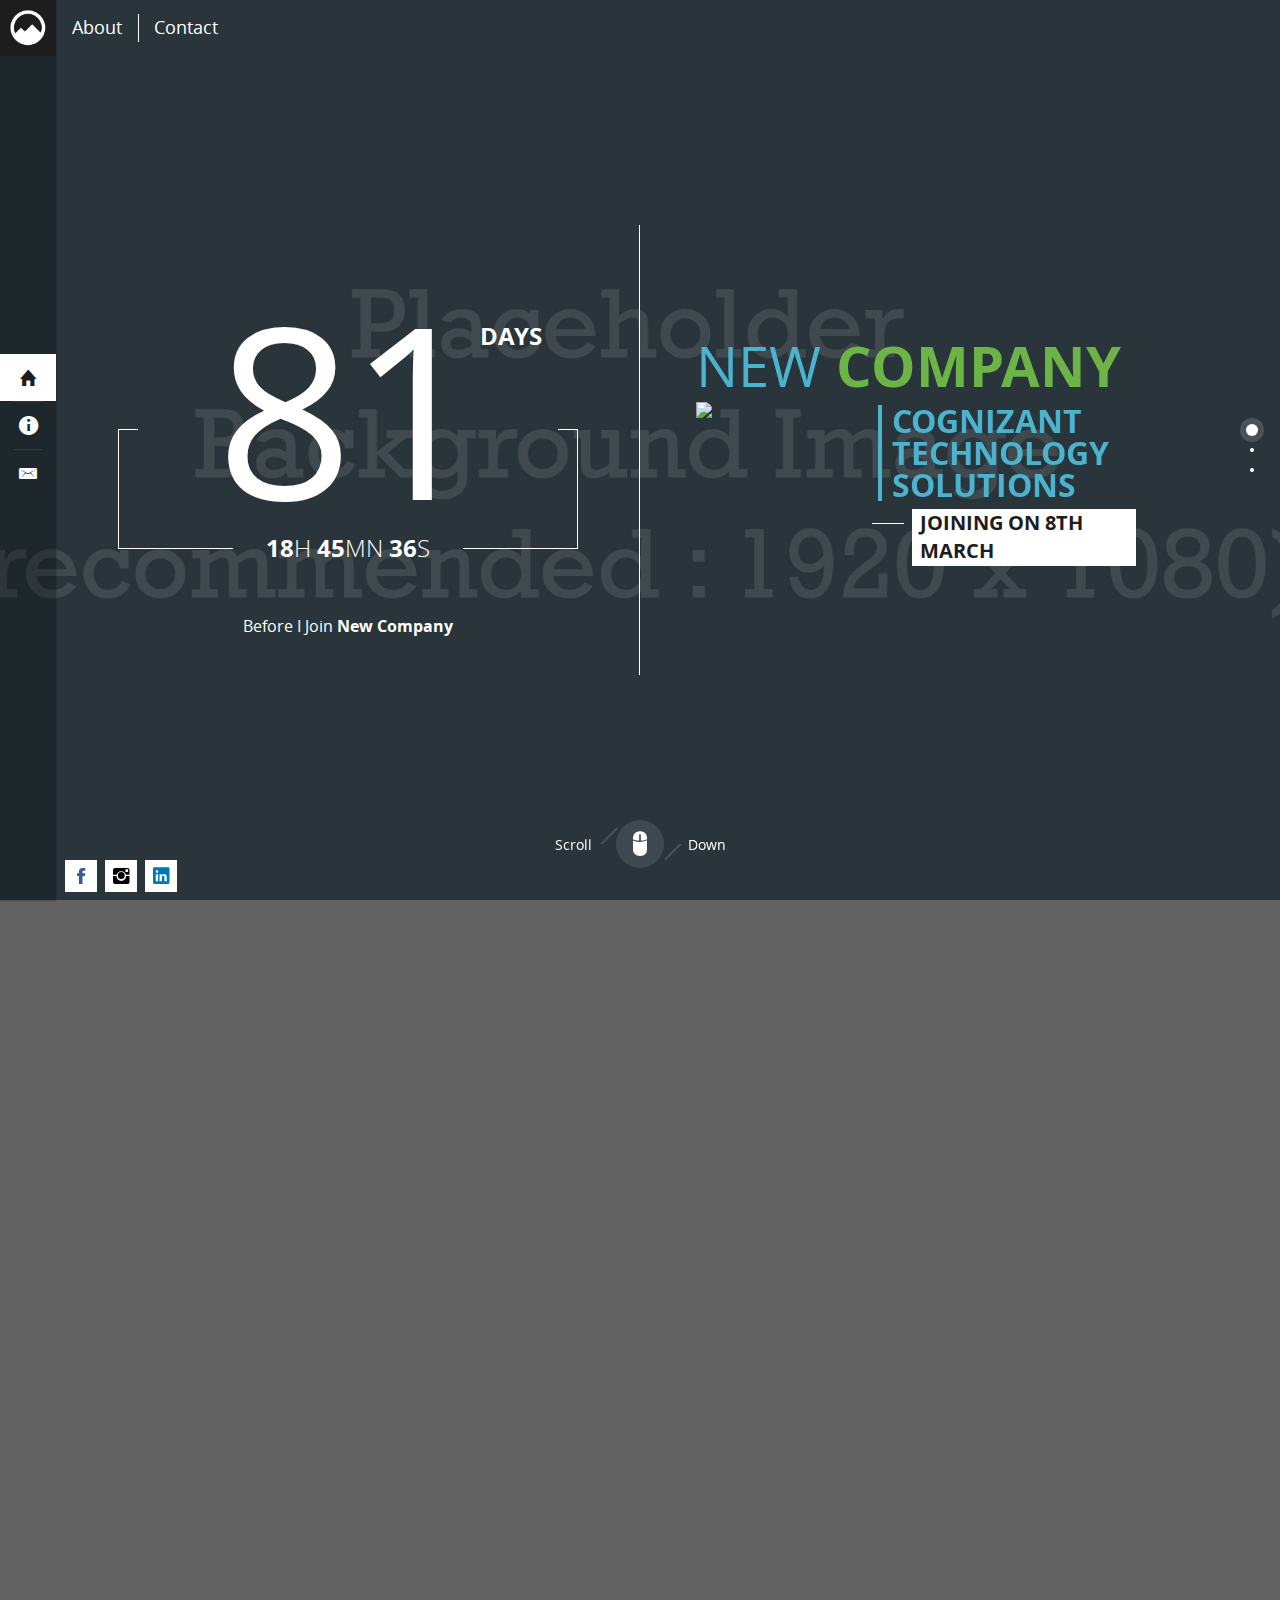
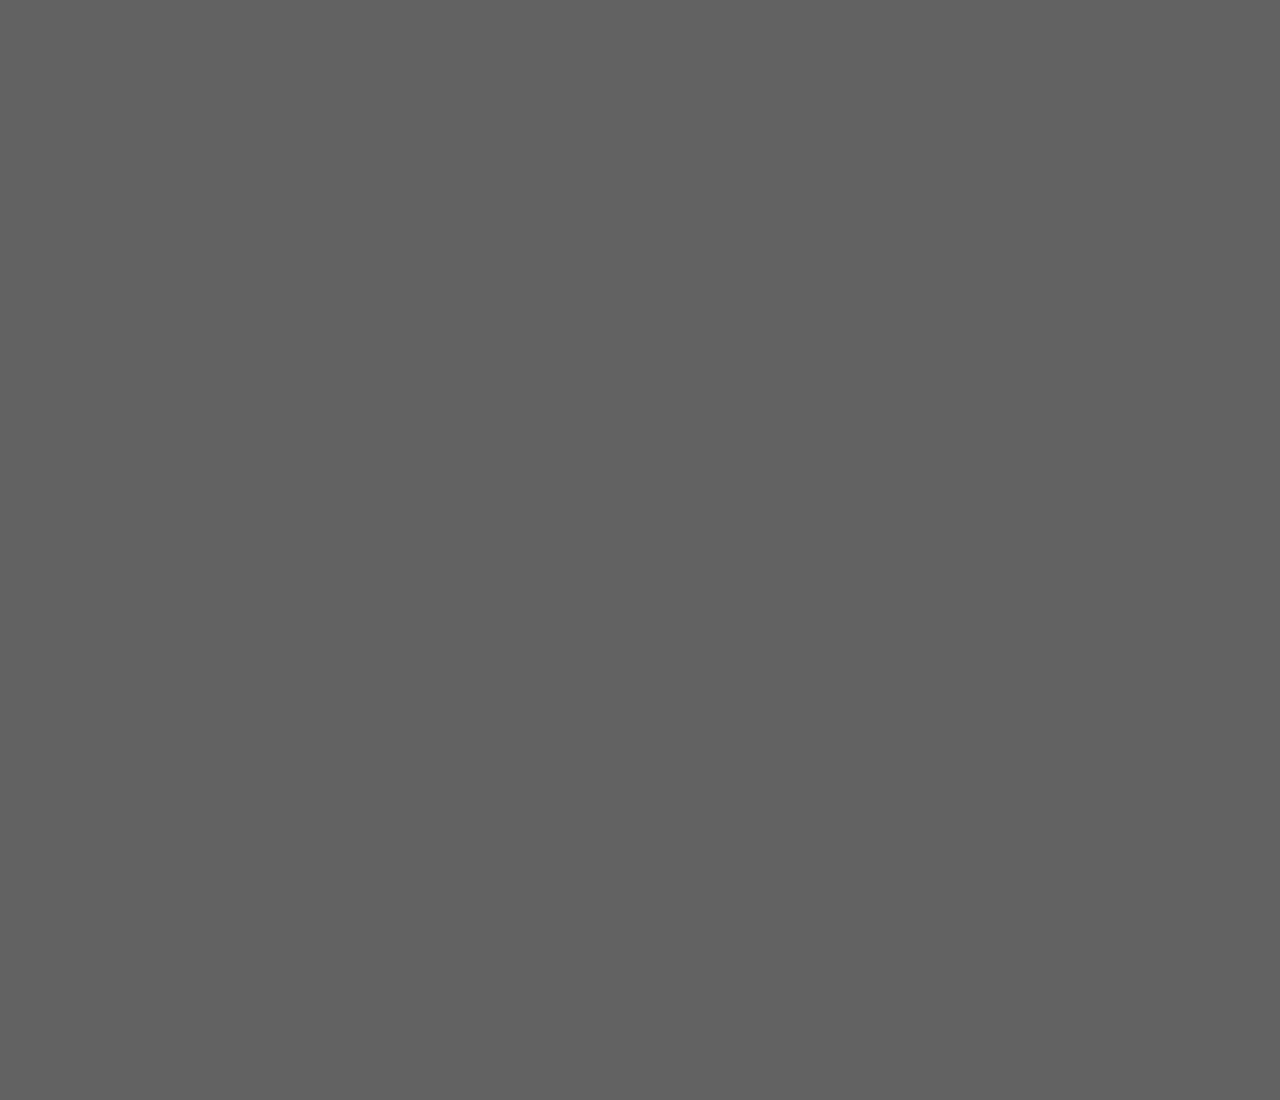
==== commit b09ace96: "updated the links of social" ====
--- a/index.html
+++ b/index.html
@@ -103,7 +103,7 @@
 
 				<div class="clock clock-countdown">
 					<div class="site-config"
-						 data-date="03/03/2016 23:59:59"
+						 data-date="03/07/2016 23:59:59"
 						 data-date-timezone="+0"
 						 ></div>
 					<div class="elem-center">
@@ -338,9 +338,9 @@
 		<!-- Begin of site footer -->
 		<footer class="page-footer">
 			<div>
-				<a href="http://www.facebook.com/highhay" target="_blank"><i class="ion icon ion-social-facebook"></i></a>
-				<a href="http://www.instagram.com/miradontsoa" target="_blank"><i class="ion icon ion-social-instagram"></i></a>
-				<a href="http://twitter.com/miradontsoa" target="_blank"><i class="ion icon ion-social-twitter"></i></a>
+				<a href="http://www.facebook.com/zubair015" target="_blank"><i class="ion icon ion-social-facebook"></i></a>
+				<a href="https://www.instagram.com/ssamantaray" target="_blank"><i class="ion icon ion-social-instagram"></i></a>
+				<a href="https://in.linkedin.com/in/zubair015" target="_blank"><i class="ion icon ion-social-linkedin"></i></a>
 			</div>
 		</footer>
 		<!-- End of site footer -->
--- a/css/main.css
+++ b/css/main.css
@@ -731,8 +731,32 @@
 	font-weight: normal;
 }
 .page-footer a:first-child{
-/*	margin-left: 8px;*/
-}
+color:#3B5998;
+}
+.page-footer a:nth-child(2){
+color:#000;
+}
+.page-footer a:last-child{
+color:#0177B5;
+}
+
+.page-footer a:first-child:hover{
+  background-color:#3B5998;
+color:#fff;
+}
+.page-footer a:nth-child(2):hover{
+  background-color:#000;
+color:#fff;
+}
+.page-footer a:last-child:hover{
+  background-color:#0177B5;
+color:#fff;
+}
+
+
+
+
+
 .page-footer a{
 	color: #fff;
 	-webkit-transition: 0.3s;
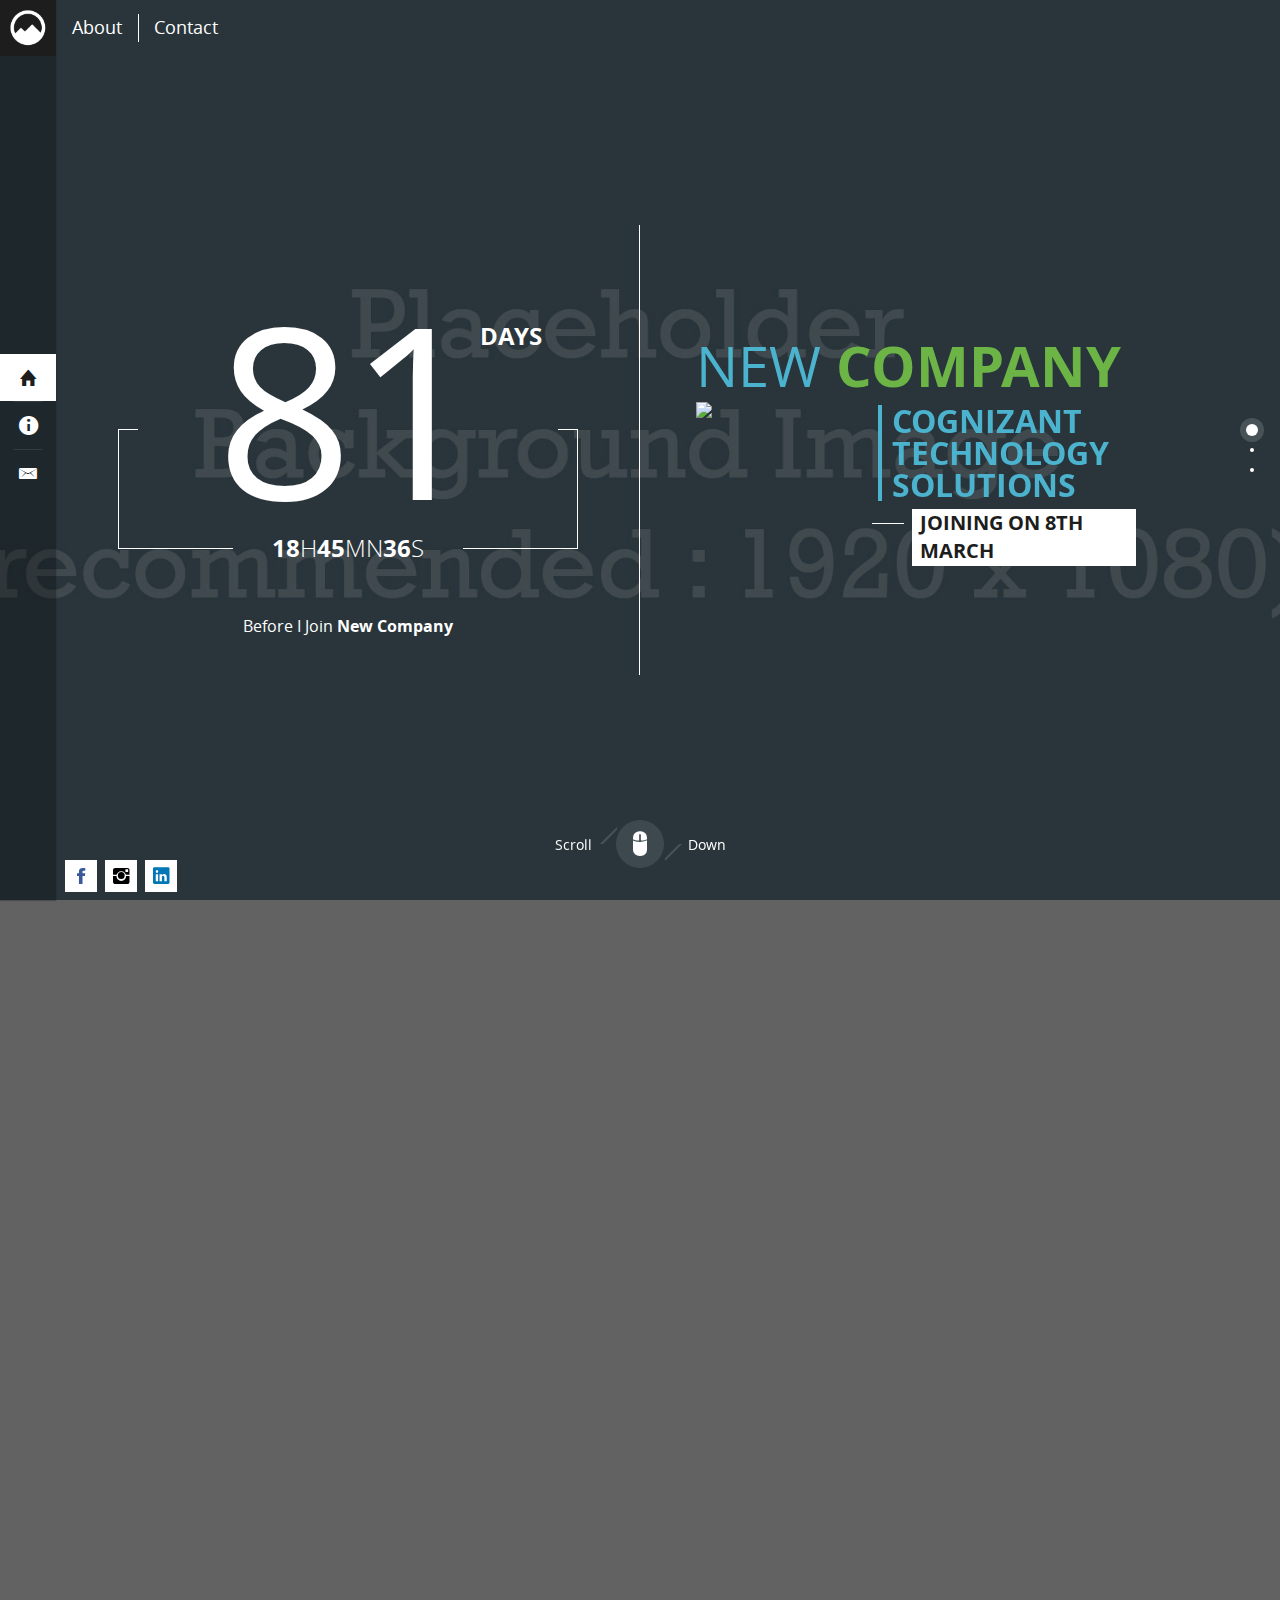
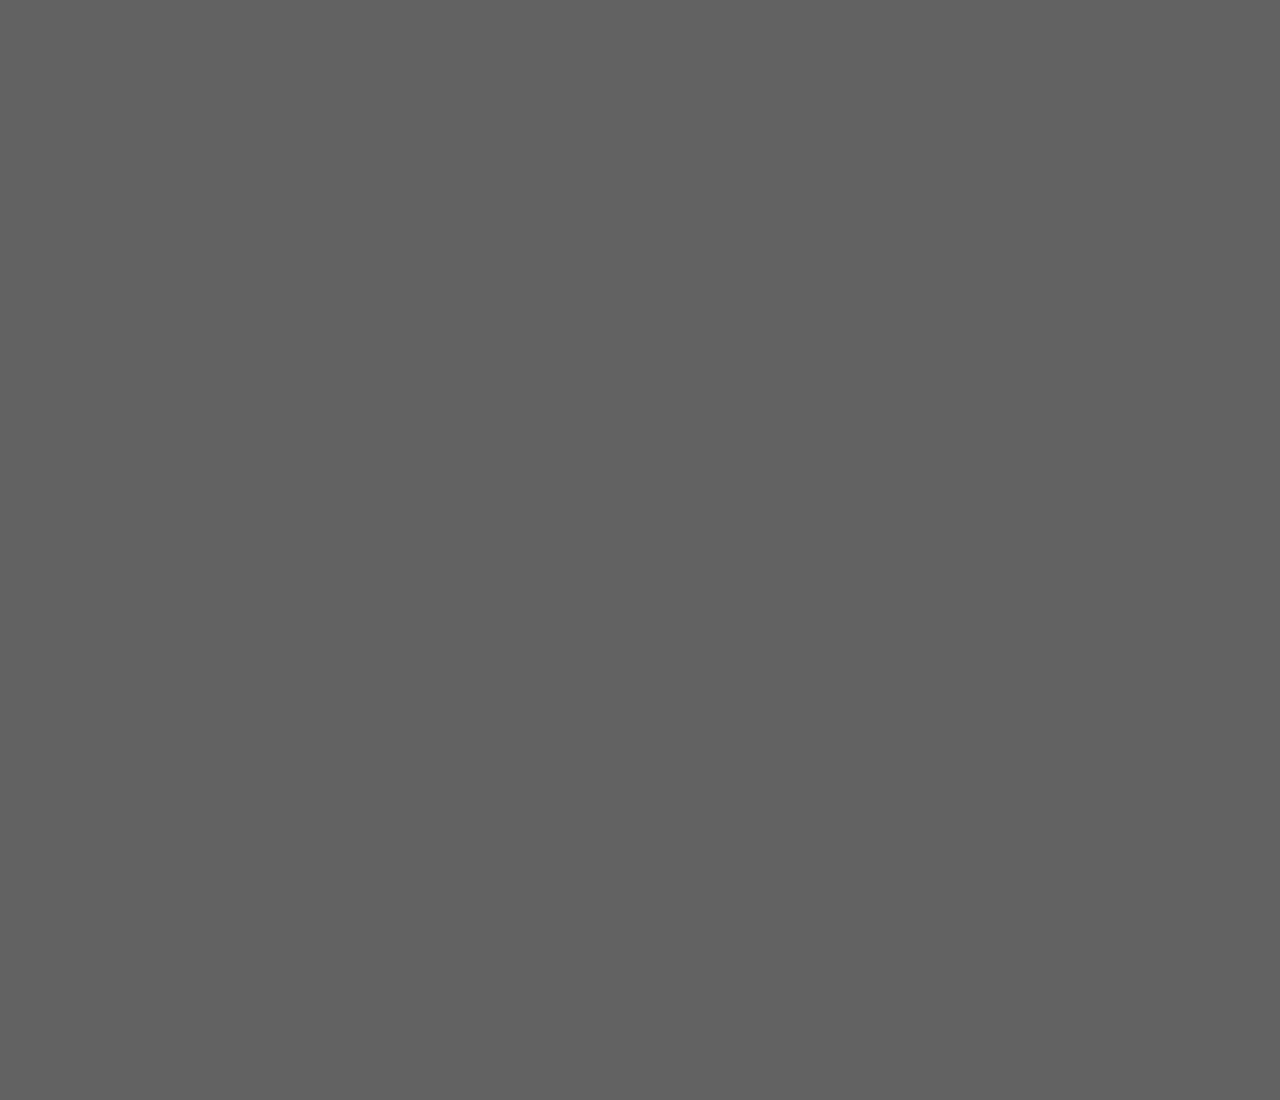
==== commit dd714f3b: "added the comment" ====
--- a/index.html
+++ b/index.html
@@ -1,362 +1,14 @@
-<!doctype html>
+<!--
+ Finally You want to see my Source Code!!!
+
+    _____
+   /____/\
+  /___  \/      __     __
+     // /     /'__'\ /'__'\
+    // /____ /\  __//\  __/
+   /\______/ \ \____\ \____
+   \/_____/   \/___/ \/___/
 
 
-<html class="no-js" lang="en">
-    <head>
-        <meta http-equiv="content-type" content="text/html; charset=UTF-8">
-        <meta charset="utf-8">
-
-        <title>Cognizant Joining on 8th March</title>
-
-		<meta name="description" content="A Big Fan Of Cognizant, Joining on 8th March 2016">
-
-        <meta name="viewport" content="width=device-width, user-scalable=no, initial-scale=1, maximum-scale=1, user-scalable=0">
-
-
-        <link rel="stylesheet" href="./css/normalize.css">
-
-        <link rel="stylesheet" href="./css/pageloader.css">
-        <link rel="stylesheet" href="./fonts/opensans/stylesheet.css">
-        <link rel="stylesheet" href="./fonts/asap/stylesheet.css">
-        <link rel="stylesheet" href="./css/ionicons.min.css">
-
-        <link rel="stylesheet" href="./css/foundation.min.css">
-        <link rel="stylesheet" href="./js/vendor/jquery.fullPage.css">
-        <link rel="stylesheet" href="./js/vegas/vegas.min.css">
-
-        <link rel="stylesheet" href="./css/main.css">
-        <link rel="stylesheet" href="./css/main_responsive.css">
-        <link rel="stylesheet" href="./css/style-color1.css">
-
-        <script src="./js/vendor/modernizr-2.7.1.min.js"></script>
-    </head>
-    <body id="menu" class="alt-bg">
-
-        <div class="page-loader" id="page-loader">
-            <div><i class="ion ion-loading-d"></i><p>loading</p></div>
-        </div>
-
-		<header class="header-top">
-
-            <div class="menu clearfix">
-                <a href="#about-us">about</a>
-
-
-                <a href="#contact">contact</a>
-            </div>
-		</header>
-
-
-		<nav class="quick-link count-4 nav-left">
-			<div class="logo">
-				<a href="#home">
-					<img src="img/logo_only.png" alt="Logo Brand">
-				</a>
-			</div>
-			<ul id="qmenu" class="qmenu">
-				<li data-menuanchor="home">
-					<a href="#home" class=""><i class="icon ion ion-home"></i>
-					</a>
-					<span class="title">Home page</span>
-				</li>
-<!-- 				<li data-menuanchor="register">
-					<a href="#register"><i class="icon ion ion-compose"></i>
-					</a>
-					<span class="title">Stay in touch</span>
-				</li> -->
-				<li data-menuanchor="about-us">
-					<a href="#about-us"><i class="icon ion ion-android-information"></i>
-					</a>
-					<span class="title">About Me</span>
-				</li>
-
-				<li data-menuanchor="contact">
-					<a href="#contact"><i class="icon ion ion-email"></i>
-					</a>
-					<span class="title">Contact</span>
-				</li>
-			</ul>
-		</nav>
-
-
-        <div class="page-cover" id="s-cover">
-
-            <div class="cover-bg pos-abs full-size bg-img" data-image-src="img/bg-default.jpg"></div>
-
-
-
-            <div id="container" class="video-container show-for-medium-up">
-                <video autoplay="autoplay" loop="loop" autobuffer="autobuffer" muted="muted"
-                       width="640" height="360">
-                    <source src="vid/flower_loop.mp4" type="video/mp4">
-                </video>
-            </div>
-
-
-            <div class="cover-bg-mask pos-abs full-size bg-color" data-bgcolor="rgba(0, 0, 0, 0.41)"></div>
-
-        </div>
-
-
-		<div class="pane-when " id="s-when">
-			<div class="content">
-
-				<div class="clock clock-countdown">
-					<div class="site-config"
-						 data-date="03/07/2016 23:59:59"
-						 data-date-timezone="+0"
-						 ></div>
-					<div class="elem-center">
-						<div class="digit">
-							<span class="days">81</span>
-							<span class="txt">days</span>
-						</div>
-					</div>
-
-					<div class="elem-bottom">
-						<div class="deco"></div>
-
-						<span class="hours">18</span><span class="thin">H</span>
-						<span class="minutes">45</span><span class="thin">MN</span>
-						<span class="seconds">36</span><span class="thin">S</span>
-					</div>
-				</div>
-
-
-				<footer>
-					<p>Before I Join <strong>New Company</strong></p>
-				</footer>
-			</div>
-		</div>
-		<!-- End of timer pane -->
-
-        <!-- BEGIN OF site main content content here -->
-        <main class="page-main" id="mainpage">
-
-			<!-- Begin of home page -->
-			<div class="section page-home page page-cent" id="s-home">
-
-				<!-- Logo -->
-				<!--<div class="logo-container">
-					<img class="h-logo" src="img/logo_only.png" alt="Logo">
-				</div>-->
-				<!-- Content -->
-				<section class="content">
-
-					<header class="header">
-						<div class="h-left">
-							<h2>New <strong>Company</strong></h2>
-						</div>
-						<div class="h-right">
-              <img src="img/Cognizant.png" class="medium-3 columns left">
-							<div class="large-offset-1 medium-6 columns left">
-                <h3>cognizant technology <br>solutions</h3>
-  							<h4 class="subhead"><a href="#register">Joining on 8th March</a></h4>
-              </div>
-						</div>
-					</header>
-				</section>
-
-				<!-- Scroll down button -->
-                <footer class="p-footer p-scrolldown">
-                    <a href="#about-us">
-                        <div class="arrow-d">
-							<div class="before">Scroll</div>
-							<div class="after">Down</div>
-							<div class="circle"><i class="ion ion-mouse"></i></div>
-						</div>
-                    </a>
-                </footer>
-			</div>
-			<!-- End of home page -->
-
-
-
-            <!-- Begin of about us page -->
-            <div class="section page-about page page-cent" id="s-about-us">
-                <section class="content">
-                    <header class="p-title">
-                        <h3>About Me<i class="ion ion-android-information">
-                            </i>
-                        </h3>
-						<h4 class="subhead">I <span class="bold">make</span> only <span class="bold">beautiful</span> things</h4>
-                    </header>
-                    <article class="text">
-                        <p>The Name's <strong>Mohamed Zubair</strong>. My love for the internet was born very early. From the first time I clicked “View Source” I knew this was what I wanted to do for my life.</p>
-
-                        <p>I want to build great projects that make a difference. Beyond working on computers, I absolutely love web development.</p>
-
-                    </article>
-                </section>
-                <footer class="p-footer p-scrolldown">
-                    <a href="#contact">
-                        <div class="arrow-d">
-							<div class="before">Contact</div>
-							<div class="after">Message</div>
-							<div class="circle"><i class="ion ion-mouse"></i></div>
-						</div>
-                    </a>
-                </footer>
-            </div>
-            <!-- End of about us page -->
-
-            <!-- Begin of Contact page   -->
-            <div class="section page-contact page page-cent  bg-color" data-bgcolor="rgba(95, 25, 208, 0.88)s" id="s-contact">
-				<!-- Begin of contact information -->
-				<div class="slide" id="s-information" data-anchor="information">
-					<section class="content">
-						<header class="p-title">
-							<h3>Contact<i class="ion ion-location">
-								</i>
-							</h3>
-							<ul class="buttons">
-								<li class="show-for-medium-up">
-									<a title="About" href="#about-us" ><i class="ion ion-android-information"></i></a>
-								</li>
-								<!--<li>
-									<a title="Contact" href="#contact/information"><i class="ion ion-location"></i></a>
-								</li>-->
-								<li>
-									<a title="Message" href="#contact/message"><i class="ion ion-email"></i></a>
-								</li>
-							</ul>
-						</header>
-						<!-- Begin Of Page SubSction -->
-						<div class="contact">
-							<div class="row">
-								<div class="medium-6 columns left">
-									<ul>
-										<li>
-											<h4>Email</h4>
-											<p><a href="mailto://zubair0015@gmail.com">zubair0015@gmail.com</a></p>
-										</li>
-										<li>
-											<h4>Address</h4>
-											<p>Bangalore
-											<br>560053</p>
-										</li>
-										<li>
-											<h4>Phone</h4>
-											<p>+91 7899992605</p>
-										</li>
-									</ul>
-								</div>
-								<div class="medium-6 columns social-links right">
-									<ul>
-
-										<!-- legal notice -->
-										<li class="show-for-medium-up">
-											<h4>Website</h4>
-											<p><a href="http://zeegeek.github.io">ZeeGeek</a></p>
-										</li>
-										<li  class="show-for-medium-up">
-											<h4>Find me on</h4>
-											<!-- Begin of Social links -->
-											<div class="socialnet">
-												<a href="https://in.linkedin.com/in/zubair015"><i class="ion ion-social-linkedin-outline"></i></a>
-                        <a href="https://www.facebook.com/zubair015"><i class="ion ion-social-facebook"></i></a>
-											</div>
-											<!-- End of Social links -->
-										</li>
-										<li>
-											<p><img src="img/zee.png" alt="Logo" class="logo"></p>
-											<p class="small">Website by <strong><a href="http://zeegeek.github.io">ZeeGeek</a></strong>. All right reserved 2016</p>
-										</li>
-									</ul>
-
-								</div>
-							</div>
-						</div>
-						<!-- End of page SubSection -->
-					</section>
-				</div>
-				<!-- end of contact information -->
-
-				<!-- begin of contact message -->
-				<div class="slide" id="s-message" data-anchor="message">
-					<section class="content">
-						<header class="p-title">
-							<h3>Write to us<i class="ion ion-email">
-								</i>
-							</h3>
-							<ul class="buttons">
-								<li class="show-for-medium-up">
-									<a title="About" href="#about-us"><i class="ion ion-android-information"></i></a>
-								</li>
-								<li>
-									<a title="Contact" href="#contact/information"><i class="ion ion-location"></i></a>
-								</li>
-								<!--<li>
-									<a title="Message" href="#contact/message"><i class="ion ion-email"></i></a>
-								</li>-->
-							</ul>
-						</header>
-						<!-- Begin Of Page SubSction -->
-
-						<div class="page-block c-right v-zoomIn">
-							<div class="wrapper">
-								<div>
-									<form class="message form send_message_form" method="get" action="ajaxserver/serverfile.php">
-										<div class="fields clearfix">
-											<div class="input">
-												<label for="mes-name">Name </label>
-												<input id="mes-name" name="name" type="text" placeholder="Your Name" required></div>
-											<div class="buttons">
-												<button id="submit-message" class="button email_b" name="submit_message">Ok</button>
-											</div>
-										</div>
-										<div class="fields clearfix">
-											<div class="input">
-												<label for="mes-email">Email </label>
-												<input id="mes-email" type="email" placeholder="Email Address" name="email" required>
-											</div>
-										</div>
-										<div class="fields clearfix no-border">
-											<label for="mes-text">Message </label>
-											<textarea id="mes-text" placeholder="Message ..." name="message" required></textarea>
-
-											<div>
-												<p class="message-ok invisible">Your message has been sent, thank you.</p>
-											</div>
-										</div>
-									</form>
-								</div>
-							</div>
-						</div>
-						<!-- End Of Page SubSction -->
-					</section>
-
-				</div>
-				<!-- End of contact message -->
-            </div>
-            <!-- End of Contact page  -->
-
-        </main>
-
-        <!-- END OF site main content content here -->
-
-		<!-- Begin of site footer -->
-		<footer class="page-footer">
-			<div>
-				<a href="http://www.facebook.com/zubair015" target="_blank"><i class="ion icon ion-social-facebook"></i></a>
-				<a href="https://www.instagram.com/ssamantaray" target="_blank"><i class="ion icon ion-social-instagram"></i></a>
-				<a href="https://in.linkedin.com/in/zubair015" target="_blank"><i class="ion icon ion-social-linkedin"></i></a>
-			</div>
-		</footer>
-		<!-- End of site footer -->
-
-        <script src="./js/vendor/jquery-1.11.2.min.js"></script>
-        <script src="./js/vendor/all.js"></script>
-
-
-
-        <script src="./js/jquery.downCount.js"></script>
-
-        <script src="./js/form_script.js"></script>
-
-        <script src="./js/main.js"></script>
-
-
-
-    </body>
-</html>
+-->
+<!doctype html><html class="no-js" lang="en"> <head> <meta http-equiv="content-type" content="text/html; charset=UTF-8"> <meta charset="utf-8"> <title>Cognizant Joining on 8th March</title><meta name="description" content="A Big Fan Of Cognizant, Joining on 8th March 2016"> <meta name="viewport" content="width=device-width, user-scalable=no, initial-scale=1, maximum-scale=1, user-scalable=0"> <link rel="stylesheet" href="./css/normalize.css"> <link rel="stylesheet" href="./css/pageloader.css"> <link rel="stylesheet" href="./fonts/opensans/stylesheet.css"> <link rel="stylesheet" href="./fonts/asap/stylesheet.css"> <link rel="stylesheet" href="./css/ionicons.min.css"> <link rel="stylesheet" href="./css/foundation.min.css"> <link rel="stylesheet" href="./js/vendor/jquery.fullPage.css"> <link rel="stylesheet" href="./js/vegas/vegas.min.css"> <link rel="stylesheet" href="./css/main.css"> <link rel="stylesheet" href="./css/main_responsive.css"> <link rel="stylesheet" href="./css/style-color1.css"> <script src="./js/vendor/modernizr-2.7.1.min.js"></script> </head> <body id="menu" class="alt-bg"> <div class="page-loader" id="page-loader"> <div><i class="ion ion-loading-d"></i><p>loading</p></div></div><header class="header-top"> <div class="menu clearfix"> <a href="#about-us">about</a> <a href="#contact">contact</a> </div></header><nav class="quick-link count-4 nav-left"><div class="logo"><a href="#home"><img src="img/logo_only.png" alt="Logo Brand"></a></div><ul id="qmenu" class="qmenu"><li data-menuanchor="home"><a href="#home" class=""><i class="icon ion ion-home"></i></a><span class="title">Home page</span></li><!-- <li data-menuanchor="register"><a href="#register"><i class="icon ion ion-compose"></i></a><span class="title">Stay in touch</span></li>--><li data-menuanchor="about-us"><a href="#about-us"><i class="icon ion ion-android-information"></i></a><span class="title">About Me</span></li><li data-menuanchor="contact"><a href="#contact"><i class="icon ion ion-email"></i></a><span class="title">Contact</span></li></ul></nav> <div class="page-cover" id="s-cover"> <div class="cover-bg pos-abs full-size bg-img" data-image-src="img/bg-default.jpg"></div><div id="container" class="video-container show-for-medium-up"> <video autoplay="autoplay" loop="loop" autobuffer="autobuffer" muted="muted" width="640" height="360"> <source src="vid/flower_loop.mp4" type="video/mp4"> </video> </div><div class="cover-bg-mask pos-abs full-size bg-color" data-bgcolor="rgba(0, 0, 0, 0.41)"></div></div><div class="pane-when " id="s-when"><div class="content"><div class="clock clock-countdown"><div class="site-config" data-date="03/07/2016 23:59:59" data-date-timezone="+0" ></div><div class="elem-center"><div class="digit"><span class="days">81</span><span class="txt">days</span></div></div><div class="elem-bottom"><div class="deco"></div><span class="hours">18</span><span class="thin">H</span><span class="minutes">45</span><span class="thin">MN</span><span class="seconds">36</span><span class="thin">S</span></div></div><footer><p>Before I Join <strong>New Company</strong></p></footer></div></div><main class="page-main" id="mainpage"><div class="section page-home page page-cent" id="s-home"><!--<div class="logo-container"><img class="h-logo" src="img/logo_only.png" alt="Logo"></div>--><section class="content"><header class="header"><div class="h-left"><h2>New <strong>Company</strong></h2></div><div class="h-right"> <img src="img/Cognizant.png" class="medium-3 columns left"><div class="large-offset-1 medium-6 columns left"> <h3>cognizant technology <br>solutions</h3> <h4 class="subhead"><a href="#register">Joining on 8th March</a></h4> </div></div></header></section> <footer class="p-footer p-scrolldown"> <a href="#about-us"> <div class="arrow-d"><div class="before">Scroll</div><div class="after">Down</div><div class="circle"><i class="ion ion-mouse"></i></div></div></a> </footer></div><div class="section page-about page page-cent" id="s-about-us"> <section class="content"> <header class="p-title"> <h3>About Me<i class="ion ion-android-information"> </i> </h3><h4 class="subhead">I <span class="bold">make</span> only <span class="bold">beautiful</span> things</h4> </header> <article class="text"> <p>The Name's <strong>Mohamed Zubair</strong>. My love for the internet was born very early. From the first time I clicked “View Source” I knew this was what I wanted to do for my life.</p><p>I want to build great projects that make a difference. Beyond working on computers, I absolutely love web development.</p></article> </section> <footer class="p-footer p-scrolldown"> <a href="#contact"> <div class="arrow-d"><div class="before">Contact</div><div class="after">Message</div><div class="circle"><i class="ion ion-mouse"></i></div></div></a> </footer> </div><div class="section page-contact page page-cent bg-color" data-bgcolor="rgba(95, 25, 208, 0.88)s" id="s-contact"><div class="slide" id="s-information" data-anchor="information"><section class="content"><header class="p-title"><h3>Contact<i class="ion ion-location"></i></h3><ul class="buttons"><li class="show-for-medium-up"><a title="About" href="#about-us" ><i class="ion ion-android-information"></i></a></li><!--<li><a title="Contact" href="#contact/information"><i class="ion ion-location"></i></a></li>--><li><a title="Message" href="#contact/message"><i class="ion ion-email"></i></a></li></ul></header><div class="contact"><div class="row"><div class="medium-6 columns left"><ul><li><h4>Email</h4><p><a href="mailto://zubair0015@gmail.com">zubair0015@gmail.com</a></p></li><li><h4>Address</h4><p>Bangalore<br>560053</p></li><li><h4>Phone</h4><p>+91 7899992605</p></li></ul></div><div class="medium-6 columns social-links right"><ul><li class="show-for-medium-up"><h4>Website</h4><p><a href="http://zeegeek.github.io">ZeeGeek</a></p></li><li class="show-for-medium-up"><h4>Find me on</h4><div class="socialnet"><a href="https://in.linkedin.com/in/zubair015"><i class="ion ion-social-linkedin-outline"></i></a> <a href="https://www.facebook.com/zubair015"><i class="ion ion-social-facebook"></i></a></div></li><li><p><img src="img/zee.png" alt="Logo" class="logo"></p><p class="small">Website by <strong><a href="http://zeegeek.github.io">ZeeGeek</a></strong>. All right reserved 2016</p></li></ul></div></div></div></section></div><div class="slide" id="s-message" data-anchor="message"><section class="content"><header class="p-title"><h3>Write to us<i class="ion ion-email"></i></h3><ul class="buttons"><li class="show-for-medium-up"><a title="About" href="#about-us"><i class="ion ion-android-information"></i></a></li><li><a title="Contact" href="#contact/information"><i class="ion ion-location"></i></a></li><!--<li><a title="Message" href="#contact/message"><i class="ion ion-email"></i></a></li>--></ul></header><div class="page-block c-right v-zoomIn"><div class="wrapper"><div><form class="message form send_message_form" method="get" action="ajaxserver/serverfile.php"><div class="fields clearfix"><div class="input"><label for="mes-name">Name </label><input id="mes-name" name="name" type="text" placeholder="Your Name" required></div><div class="buttons"><button id="submit-message" class="button email_b" name="submit_message">Ok</button></div></div><div class="fields clearfix"><div class="input"><label for="mes-email">Email </label><input id="mes-email" type="email" placeholder="Email Address" name="email" required></div></div><div class="fields clearfix no-border"><label for="mes-text">Message </label><textarea id="mes-text" placeholder="Message ..." name="message" required></textarea><div><p class="message-ok invisible">Your message has been sent, thank you.</p></div></div></form></div></div></div></section></div></div></main> <footer class="page-footer"><div><a href="http://www.facebook.com/zubair015" target="_blank"><i class="ion icon ion-social-facebook"></i></a><a href="https://www.instagram.com/ssamantaray" target="_blank"><i class="ion icon ion-social-instagram"></i></a><a href="https://in.linkedin.com/in/zubair015" target="_blank"><i class="ion icon ion-social-linkedin"></i></a></div></footer> <script src="./js/vendor/jquery-1.11.2.min.js"></script> <script src="./js/vendor/all.js"></script> <script src="./js/jquery.downCount.js"></script> <script src="./js/form_script.js"></script> <script src="./js/main.js"></script> </body></html>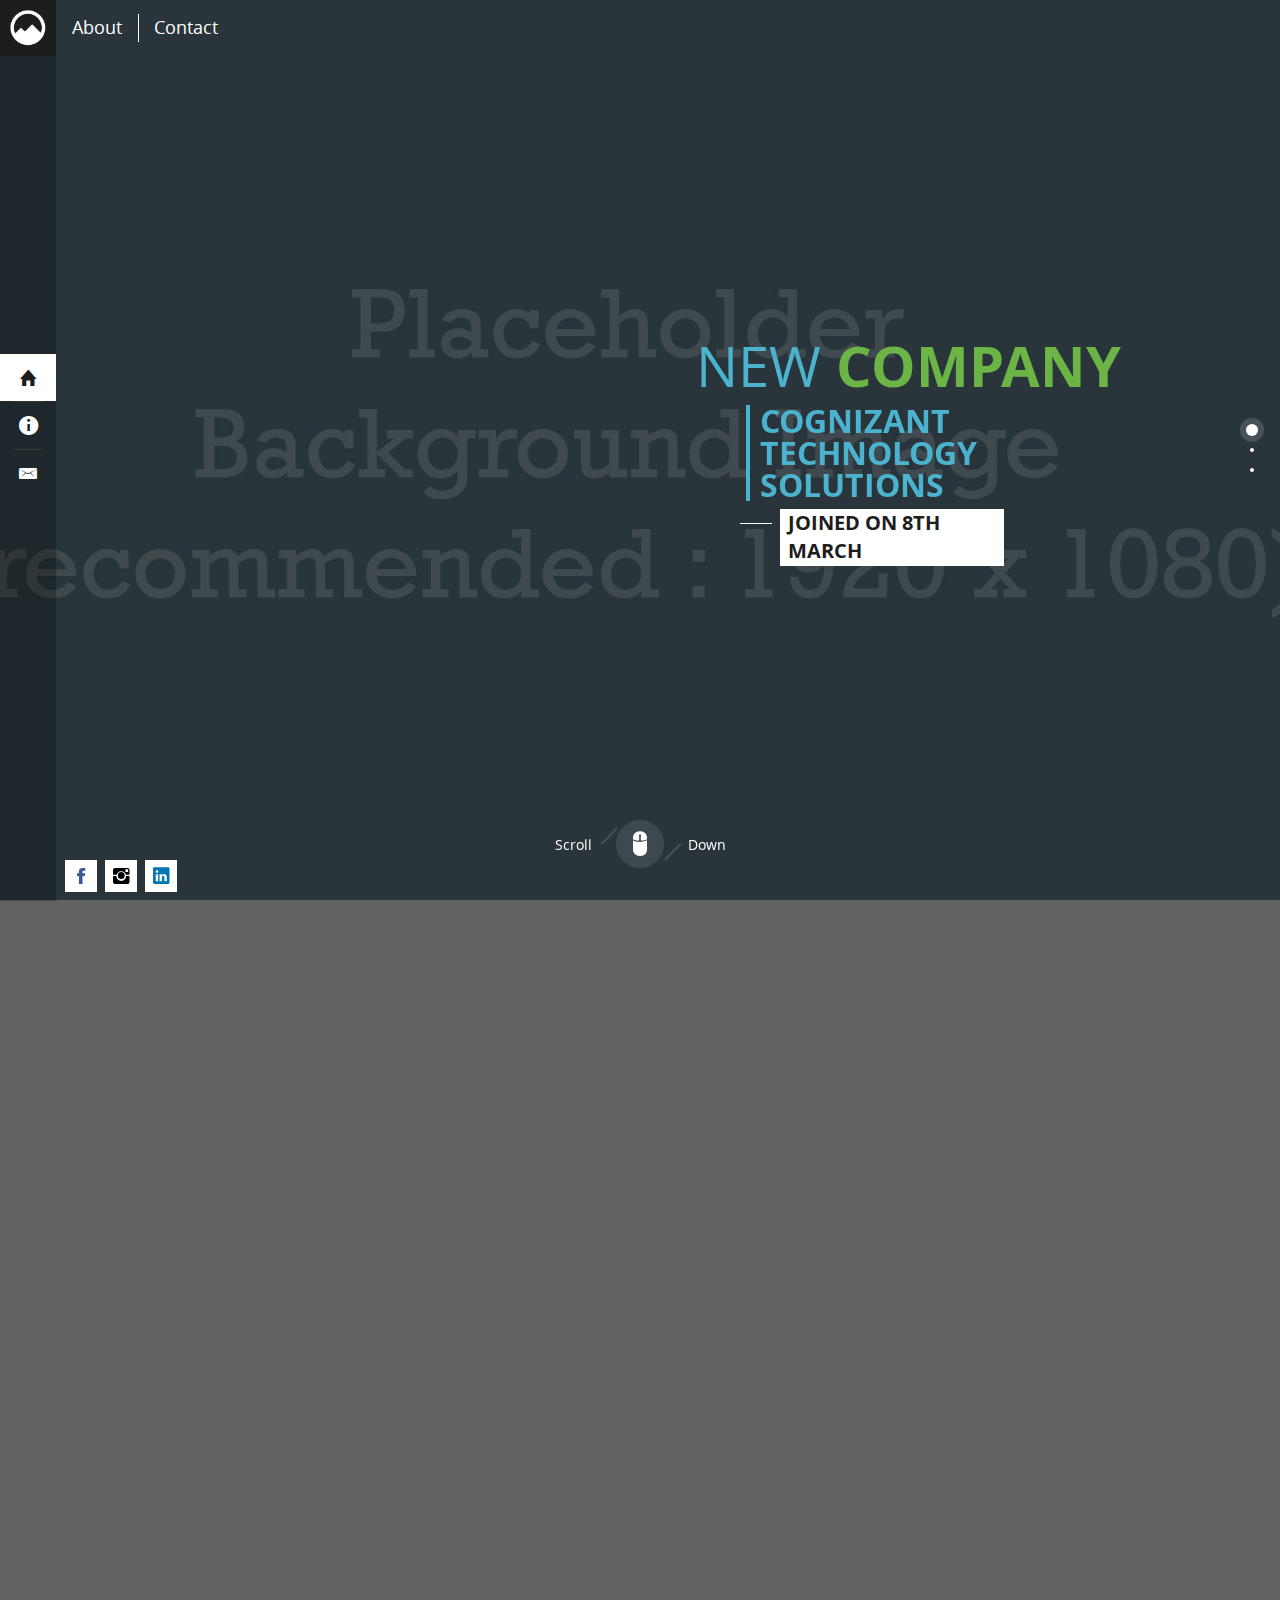
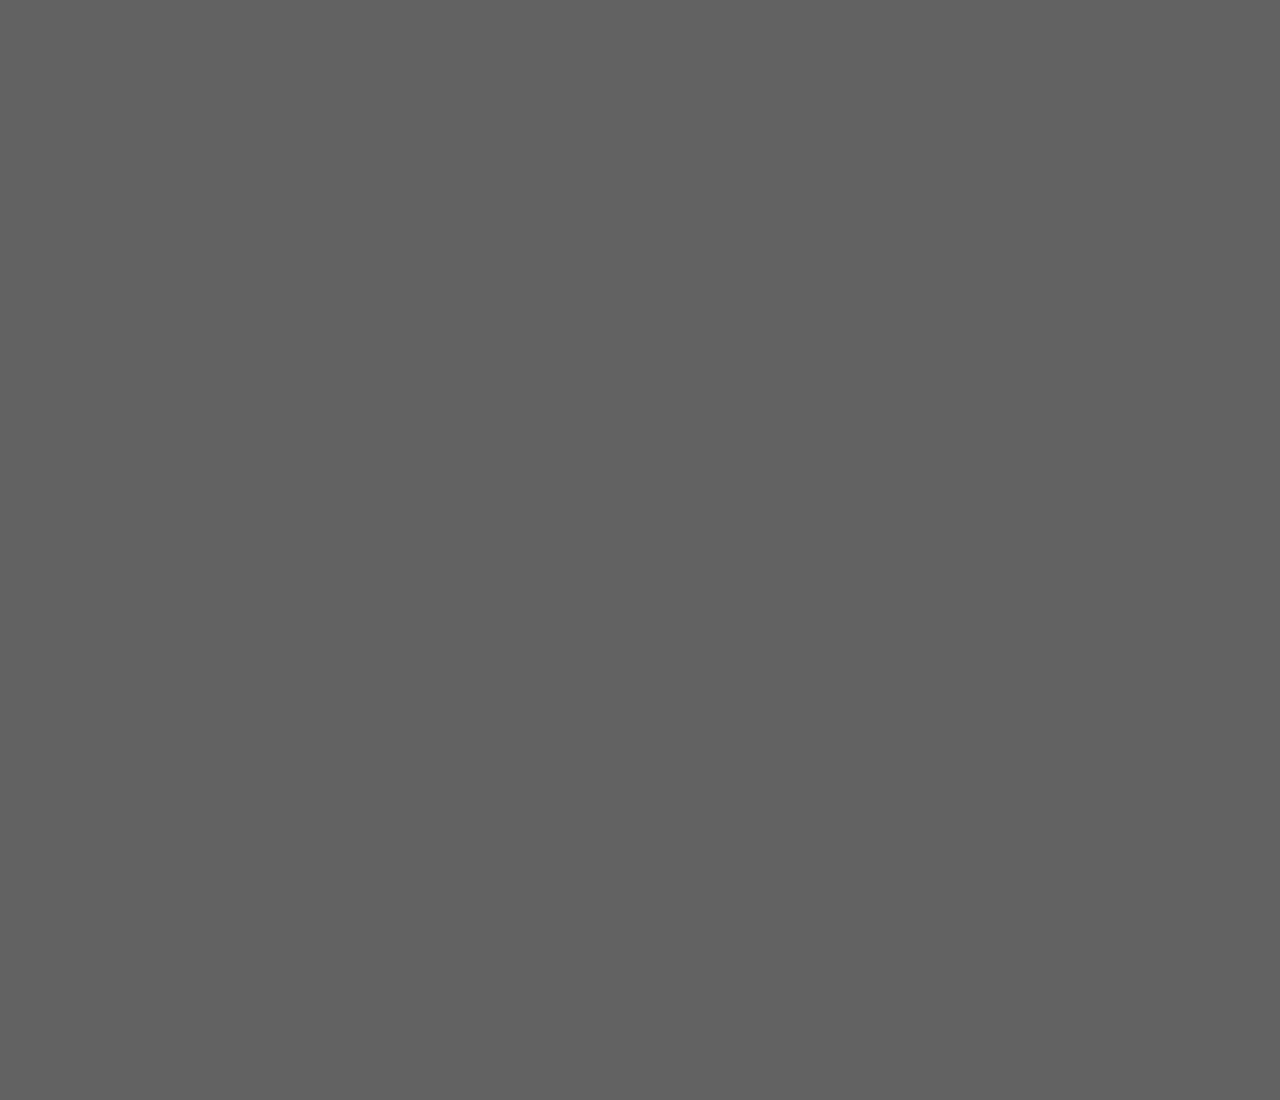
==== commit 6ed6b245: "removed timer" ====
--- a/index.html
+++ b/index.html
@@ -1,14 +1,19 @@
 <!--
- Finally You want to see my Source Code!!!
 
-    _____
-   /____/\
-  /___  \/      __     __
-     // /     /'__'\ /'__'\
-    // /____ /\  __//\  __/
-   /\______/ \ \____\ \____
-   \/_____/   \/___/ \/___/
+Oh, hey! You're at my source code, good for you! You should know I'm passionate about web development and that doesn't just mean standards.
+I'm not actively looking for work at the moment but if you really want to ask me something you will find my LinkedIn ID in my site.
+
+
+       /$$$$$$$$                           /$$      /$$           /$$             /$$$$$$$
+      |_____ $$                           | $$  /$ | $$          | $$            | $$__  $$
+           /$$/   /$$$$$$   /$$$$$$       | $$ /$$$| $$  /$$$$$$ | $$$$$$$       | $$  \ $$  /$$$$$$  /$$    /$$
+          /$$/   /$$__  $$ /$$__  $$      | $$/$$ $$ $$ /$$__  $$| $$__  $$      | $$  | $$ /$$__  $$|  $$  /$$/
+         /$$/   | $$$$$$$$| $$$$$$$$      | $$$$_  $$$$| $$$$$$$$| $$  \ $$      | $$  | $$| $$$$$$$$ \  $$/$$/
+        /$$/    | $$_____/| $$_____/      | $$$/ \  $$$| $$_____/| $$  | $$      | $$  | $$| $$_____/  \  $$$/
+       /$$$$$$$$|  $$$$$$$|  $$$$$$$      | $$/   \  $$|  $$$$$$$| $$$$$$$/      | $$$$$$$/|  $$$$$$$   \  $/
+      |________/ \_______/ \_______/      |__/     \__/ \_______/|_______/       |_______/  \_______/    \_/
+
 
 
 -->
-<!doctype html><html class="no-js" lang="en"> <head> <meta http-equiv="content-type" content="text/html; charset=UTF-8"> <meta charset="utf-8"> <title>Cognizant Joining on 8th March</title><meta name="description" content="A Big Fan Of Cognizant, Joining on 8th March 2016"> <meta name="viewport" content="width=device-width, user-scalable=no, initial-scale=1, maximum-scale=1, user-scalable=0"> <link rel="stylesheet" href="./css/normalize.css"> <link rel="stylesheet" href="./css/pageloader.css"> <link rel="stylesheet" href="./fonts/opensans/stylesheet.css"> <link rel="stylesheet" href="./fonts/asap/stylesheet.css"> <link rel="stylesheet" href="./css/ionicons.min.css"> <link rel="stylesheet" href="./css/foundation.min.css"> <link rel="stylesheet" href="./js/vendor/jquery.fullPage.css"> <link rel="stylesheet" href="./js/vegas/vegas.min.css"> <link rel="stylesheet" href="./css/main.css"> <link rel="stylesheet" href="./css/main_responsive.css"> <link rel="stylesheet" href="./css/style-color1.css"> <script src="./js/vendor/modernizr-2.7.1.min.js"></script> </head> <body id="menu" class="alt-bg"> <div class="page-loader" id="page-loader"> <div><i class="ion ion-loading-d"></i><p>loading</p></div></div><header class="header-top"> <div class="menu clearfix"> <a href="#about-us">about</a> <a href="#contact">contact</a> </div></header><nav class="quick-link count-4 nav-left"><div class="logo"><a href="#home"><img src="img/logo_only.png" alt="Logo Brand"></a></div><ul id="qmenu" class="qmenu"><li data-menuanchor="home"><a href="#home" class=""><i class="icon ion ion-home"></i></a><span class="title">Home page</span></li><!-- <li data-menuanchor="register"><a href="#register"><i class="icon ion ion-compose"></i></a><span class="title">Stay in touch</span></li>--><li data-menuanchor="about-us"><a href="#about-us"><i class="icon ion ion-android-information"></i></a><span class="title">About Me</span></li><li data-menuanchor="contact"><a href="#contact"><i class="icon ion ion-email"></i></a><span class="title">Contact</span></li></ul></nav> <div class="page-cover" id="s-cover"> <div class="cover-bg pos-abs full-size bg-img" data-image-src="img/bg-default.jpg"></div><div id="container" class="video-container show-for-medium-up"> <video autoplay="autoplay" loop="loop" autobuffer="autobuffer" muted="muted" width="640" height="360"> <source src="vid/flower_loop.mp4" type="video/mp4"> </video> </div><div class="cover-bg-mask pos-abs full-size bg-color" data-bgcolor="rgba(0, 0, 0, 0.41)"></div></div><div class="pane-when " id="s-when"><div class="content"><div class="clock clock-countdown"><div class="site-config" data-date="03/07/2016 23:59:59" data-date-timezone="+0" ></div><div class="elem-center"><div class="digit"><span class="days">81</span><span class="txt">days</span></div></div><div class="elem-bottom"><div class="deco"></div><span class="hours">18</span><span class="thin">H</span><span class="minutes">45</span><span class="thin">MN</span><span class="seconds">36</span><span class="thin">S</span></div></div><footer><p>Before I Join <strong>New Company</strong></p></footer></div></div><main class="page-main" id="mainpage"><div class="section page-home page page-cent" id="s-home"><!--<div class="logo-container"><img class="h-logo" src="img/logo_only.png" alt="Logo"></div>--><section class="content"><header class="header"><div class="h-left"><h2>New <strong>Company</strong></h2></div><div class="h-right"> <img src="img/Cognizant.png" class="medium-3 columns left"><div class="large-offset-1 medium-6 columns left"> <h3>cognizant technology <br>solutions</h3> <h4 class="subhead"><a href="#register">Joining on 8th March</a></h4> </div></div></header></section> <footer class="p-footer p-scrolldown"> <a href="#about-us"> <div class="arrow-d"><div class="before">Scroll</div><div class="after">Down</div><div class="circle"><i class="ion ion-mouse"></i></div></div></a> </footer></div><div class="section page-about page page-cent" id="s-about-us"> <section class="content"> <header class="p-title"> <h3>About Me<i class="ion ion-android-information"> </i> </h3><h4 class="subhead">I <span class="bold">make</span> only <span class="bold">beautiful</span> things</h4> </header> <article class="text"> <p>The Name's <strong>Mohamed Zubair</strong>. My love for the internet was born very early. From the first time I clicked “View Source” I knew this was what I wanted to do for my life.</p><p>I want to build great projects that make a difference. Beyond working on computers, I absolutely love web development.</p></article> </section> <footer class="p-footer p-scrolldown"> <a href="#contact"> <div class="arrow-d"><div class="before">Contact</div><div class="after">Message</div><div class="circle"><i class="ion ion-mouse"></i></div></div></a> </footer> </div><div class="section page-contact page page-cent bg-color" data-bgcolor="rgba(95, 25, 208, 0.88)s" id="s-contact"><div class="slide" id="s-information" data-anchor="information"><section class="content"><header class="p-title"><h3>Contact<i class="ion ion-location"></i></h3><ul class="buttons"><li class="show-for-medium-up"><a title="About" href="#about-us" ><i class="ion ion-android-information"></i></a></li><!--<li><a title="Contact" href="#contact/information"><i class="ion ion-location"></i></a></li>--><li><a title="Message" href="#contact/message"><i class="ion ion-email"></i></a></li></ul></header><div class="contact"><div class="row"><div class="medium-6 columns left"><ul><li><h4>Email</h4><p><a href="mailto://zubair0015@gmail.com">zubair0015@gmail.com</a></p></li><li><h4>Address</h4><p>Bangalore<br>560053</p></li><li><h4>Phone</h4><p>+91 7899992605</p></li></ul></div><div class="medium-6 columns social-links right"><ul><li class="show-for-medium-up"><h4>Website</h4><p><a href="http://zeegeek.github.io">ZeeGeek</a></p></li><li class="show-for-medium-up"><h4>Find me on</h4><div class="socialnet"><a href="https://in.linkedin.com/in/zubair015"><i class="ion ion-social-linkedin-outline"></i></a> <a href="https://www.facebook.com/zubair015"><i class="ion ion-social-facebook"></i></a></div></li><li><p><img src="img/zee.png" alt="Logo" class="logo"></p><p class="small">Website by <strong><a href="http://zeegeek.github.io">ZeeGeek</a></strong>. All right reserved 2016</p></li></ul></div></div></div></section></div><div class="slide" id="s-message" data-anchor="message"><section class="content"><header class="p-title"><h3>Write to us<i class="ion ion-email"></i></h3><ul class="buttons"><li class="show-for-medium-up"><a title="About" href="#about-us"><i class="ion ion-android-information"></i></a></li><li><a title="Contact" href="#contact/information"><i class="ion ion-location"></i></a></li><!--<li><a title="Message" href="#contact/message"><i class="ion ion-email"></i></a></li>--></ul></header><div class="page-block c-right v-zoomIn"><div class="wrapper"><div><form class="message form send_message_form" method="get" action="ajaxserver/serverfile.php"><div class="fields clearfix"><div class="input"><label for="mes-name">Name </label><input id="mes-name" name="name" type="text" placeholder="Your Name" required></div><div class="buttons"><button id="submit-message" class="button email_b" name="submit_message">Ok</button></div></div><div class="fields clearfix"><div class="input"><label for="mes-email">Email </label><input id="mes-email" type="email" placeholder="Email Address" name="email" required></div></div><div class="fields clearfix no-border"><label for="mes-text">Message </label><textarea id="mes-text" placeholder="Message ..." name="message" required></textarea><div><p class="message-ok invisible">Your message has been sent, thank you.</p></div></div></form></div></div></div></section></div></div></main> <footer class="page-footer"><div><a href="http://www.facebook.com/zubair015" target="_blank"><i class="ion icon ion-social-facebook"></i></a><a href="https://www.instagram.com/ssamantaray" target="_blank"><i class="ion icon ion-social-instagram"></i></a><a href="https://in.linkedin.com/in/zubair015" target="_blank"><i class="ion icon ion-social-linkedin"></i></a></div></footer> <script src="./js/vendor/jquery-1.11.2.min.js"></script> <script src="./js/vendor/all.js"></script> <script src="./js/jquery.downCount.js"></script> <script src="./js/form_script.js"></script> <script src="./js/main.js"></script> </body></html>+<!doctype html><html class="no-js" lang="en"> <head> <meta http-equiv="content-type" content="text/html; charset=UTF-8"> <meta charset="utf-8"> <title>Cognizant Joined</title><meta name="description" content="A Big Fan Of Cognizant, Joined on 8th March 2016"> <meta name="viewport" content="width=device-width, user-scalable=no, initial-scale=1, maximum-scale=1, user-scalable=0"> <link rel="stylesheet" href="./css/normalize.css"> <link rel="stylesheet" href="./css/pageloader.css"> <link rel="stylesheet" href="./fonts/opensans/stylesheet.css"> <link rel="stylesheet" href="./fonts/asap/stylesheet.css"> <link rel="stylesheet" href="./css/ionicons.min.css"> <link rel="stylesheet" href="./css/foundation.min.css"> <link rel="stylesheet" href="./js/vendor/jquery.fullPage.css"> <link rel="stylesheet" href="./js/vegas/vegas.min.css"> <link rel="stylesheet" href="./css/main.css"> <link rel="stylesheet" href="./css/main_responsive.css"> <link rel="stylesheet" href="./css/style-color1.css"> <script src="./js/vendor/modernizr-2.7.1.min.js"></script> </head> <body id="menu" class="alt-bg"> <div class="page-loader" id="page-loader"> <div><i class="ion ion-loading-d"></i><p>loading</p></div></div><header class="header-top"> <div class="menu clearfix"> <a href="#about-us">about</a> <a href="#contact">contact</a> </div></header><nav class="quick-link count-4 nav-left"><div class="logo"><a href="#home"><img src="img/logo_only.png" alt="Logo Brand"></a></div><ul id="qmenu" class="qmenu"><li data-menuanchor="home"><a href="#home" class=""><i class="icon ion ion-home"></i></a><span class="title">Home page</span></li><!-- <li data-menuanchor="register"><a href="#register"><i class="icon ion ion-compose"></i></a><span class="title">Stay in touch</span></li>--><li data-menuanchor="about-us"><a href="#about-us"><i class="icon ion ion-android-information"></i></a><span class="title">About Me</span></li><li data-menuanchor="contact"><a href="#contact"><i class="icon ion ion-email"></i></a><span class="title">Contact</span></li></ul></nav> <div class="page-cover" id="s-cover"> <div class="cover-bg pos-abs full-size bg-img" data-image-src="img/bg-default.jpg"></div><div id="container" class="video-container show-for-medium-up"> <video autoplay="autoplay" loop="loop" autobuffer="autobuffer" muted="muted" width="640" height="360"> <source src="vid/flower_loop.mp4" type="video/mp4"> </video> </div><div class="cover-bg-mask pos-abs full-size bg-color" data-bgcolor="rgba(0, 0, 0, 0.41)"></div></div><div class="pane-when " id="s-when" style="display:none"><div class="content"><div class="clock clock-countdown"><div class="site-config" data-date="03/07/2016 23:59:59" data-date-timezone="+0" ></div><div class="elem-center"><div class="digit"><span class="days">81</span><span class="txt">days</span></div></div><div class="elem-bottom"><div class="deco"></div><span class="hours">18</span><span clasSs="thin">H</span><span class="minutes">45</span><span class="thin">MN</span><span class="seconds">36</span><span class="thin">S</span></div></div><footer><p>Before I Join <strong>New Company</strong></p></footer></div></div><main class="page-main" id="mainpage"><div class="section page-home page page-cent" id="s-home"><!--<div class="logo-container"><img class="h-logo" src="img/logo_only.png" alt="Logo"></div>--><section class="content"><header class="header"><div class="h-left"><h2>New <strong>Company</strong></h2></div><div class="h-right"> <div class="large-offset-1 medium-6 columns left"> <h3>cognizant technology <br>solutions</h3> <h4 class="subhead"><a href="#register">Joined on 8th March</a></h4> </div></div></header></section> <footer class="p-footer p-scrolldown"> <a href="#about-us"> <div class="arrow-d"><div class="before">Scroll</div><div class="after">Down</div><div class="circle"><i class="ion ion-mouse"></i></div></div></a> </footer></div><div class="section page-about page page-cent" id="s-about-us"> <section class="content"> <header class="p-title"> <h3>About Me<i class="ion ion-android-information"> </i> </h3><h4 class="subhead">I <span class="bold">make</span> only <span class="bold">beautiful</span> things</h4> </header> <article class="text"> <p>The Name's <strong>Mohamed Zubair</strong>. My love for the internet was born very early. From the first time I clicked “View Source” I knew this was what I wanted to do for my life.</p><p>I want to build great projects that make a difference. Beyond working on computers, I absolutely love web development.</p></article> </section> <footer class="p-footer p-scrolldown"> <a href="#contact"> <div class="arrow-d"><div class="before">Contact</div><div class="after">Message</div><div class="circle"><i class="ion ion-mouse"></i></div></div></a> </footer> </div><div class="section page-contact page page-cent bg-color" data-bgcolor="rgba(95, 25, 208, 0.88)s" id="s-contact"><div class="slide" id="s-information" data-anchor="information"><section class="content"><header class="p-title"><h3>Contact<i class="ion ion-location"></i></h3><ul class="buttons"><li class="show-for-medium-up"><a title="About" href="#about-us" ><i class="ion ion-android-information"></i></a></li><!--<li><a title="Contact" href="#contact/information"><i class="ion ion-location"></i></a></li>--><li><a title="Message" href="#contact/message"><i class="ion ion-email"></i></a></li></ul></header><div class="contact"><div class="row"><div class="medium-6 columns left"><ul><li><h4>Email</h4><p><a href="mailto://zubair0015@gmail.com">zubair0015@gmail.com</a></p></li><li><h4>Address</h4><p>Bangalore<br>560053</p></li><li><h4>Phone</h4><p>+91 7899992605</p></li></ul></div><div class="medium-6 columns social-links right"><ul><li class="show-for-medium-up"><h4>Website</h4><p><a href="http://zeegeek.github.io">ZeeGeek</a></p></li><li class="show-for-medium-up"><h4>Find me on</h4><div class="socialnet"><a href="https://in.linkedin.com/in/zubair015"><i class="ion ion-social-linkedin-outline"></i></a> <a href="https://www.facebook.com/zubair015"><i class="ion ion-social-facebook"></i></a></div></li><li><p><img src="img/zee.png" alt="Logo" class="logo"></p><p class="small">Website by <strong><a href="http://zeegeek.github.io">ZeeGeek</a></strong>. All right reserved 2016</p></li></ul></div></div></div></section></div><div class="slide" id="s-message" data-anchor="message"><section class="content"><header class="p-title"><h3>Write to us<i class="ion ion-email"></i></h3><ul class="buttons"><li class="show-for-medium-up"><a title="About" href="#about-us"><i class="ion ion-android-information"></i></a></li><li><a title="Contact" href="#contact/information"><i class="ion ion-location"></i></a></li><!--<li><a title="Message" href="#contact/message"><i class="ion ion-email"></i></a></li>--></ul></header><div class="page-block c-right v-zoomIn"><div class="wrapper"><div><form class="message form send_message_form" method="get" action="ajaxserver/serverfile.php"><div class="fields clearfix"><div class="input"><label for="mes-name">Name </label><input id="mes-name" name="name" type="text" placeholder="Your Name" required></div><div class="buttons"><button id="submit-message" class="button email_b" name="submit_message">Ok</button></div></div><div class="fields clearfix"><div class="input"><label for="mes-email">Email </label><input id="mes-email" type="email" placeholder="Email Address" name="email" required></div></div><div class="fields clearfix no-border"><label for="mes-text">Message </label><textarea id="mes-text" placeholder="Message ..." name="message" required></textarea><div><p class="message-ok invisible">Your message has been sent, thank you.</p></div></div></form></div></div></div></section></div></div></main> <footer class="page-footer"><div><a href="http://www.facebook.com/zubair015" target="_blank"><i class="ion icon ion-social-facebook"></i></a><a href="https://www.instagram.com/ssamantaray" target="_blank"><i class="ion icon ion-social-instagram"></i></a><a href="https://in.linkedin.com/in/zubair015" target="_blank"><i class="ion icon ion-social-linkedin"></i></a></div></footer> <script src="./js/vendor/jquery-1.11.2.min.js"></script> <script src="./js/vendor/all.js"></script> <script src="./js/jquery.downCount.js"></script> <script src="./js/form_script.js"></script> <script src="./js/main.js"></script> </body></html>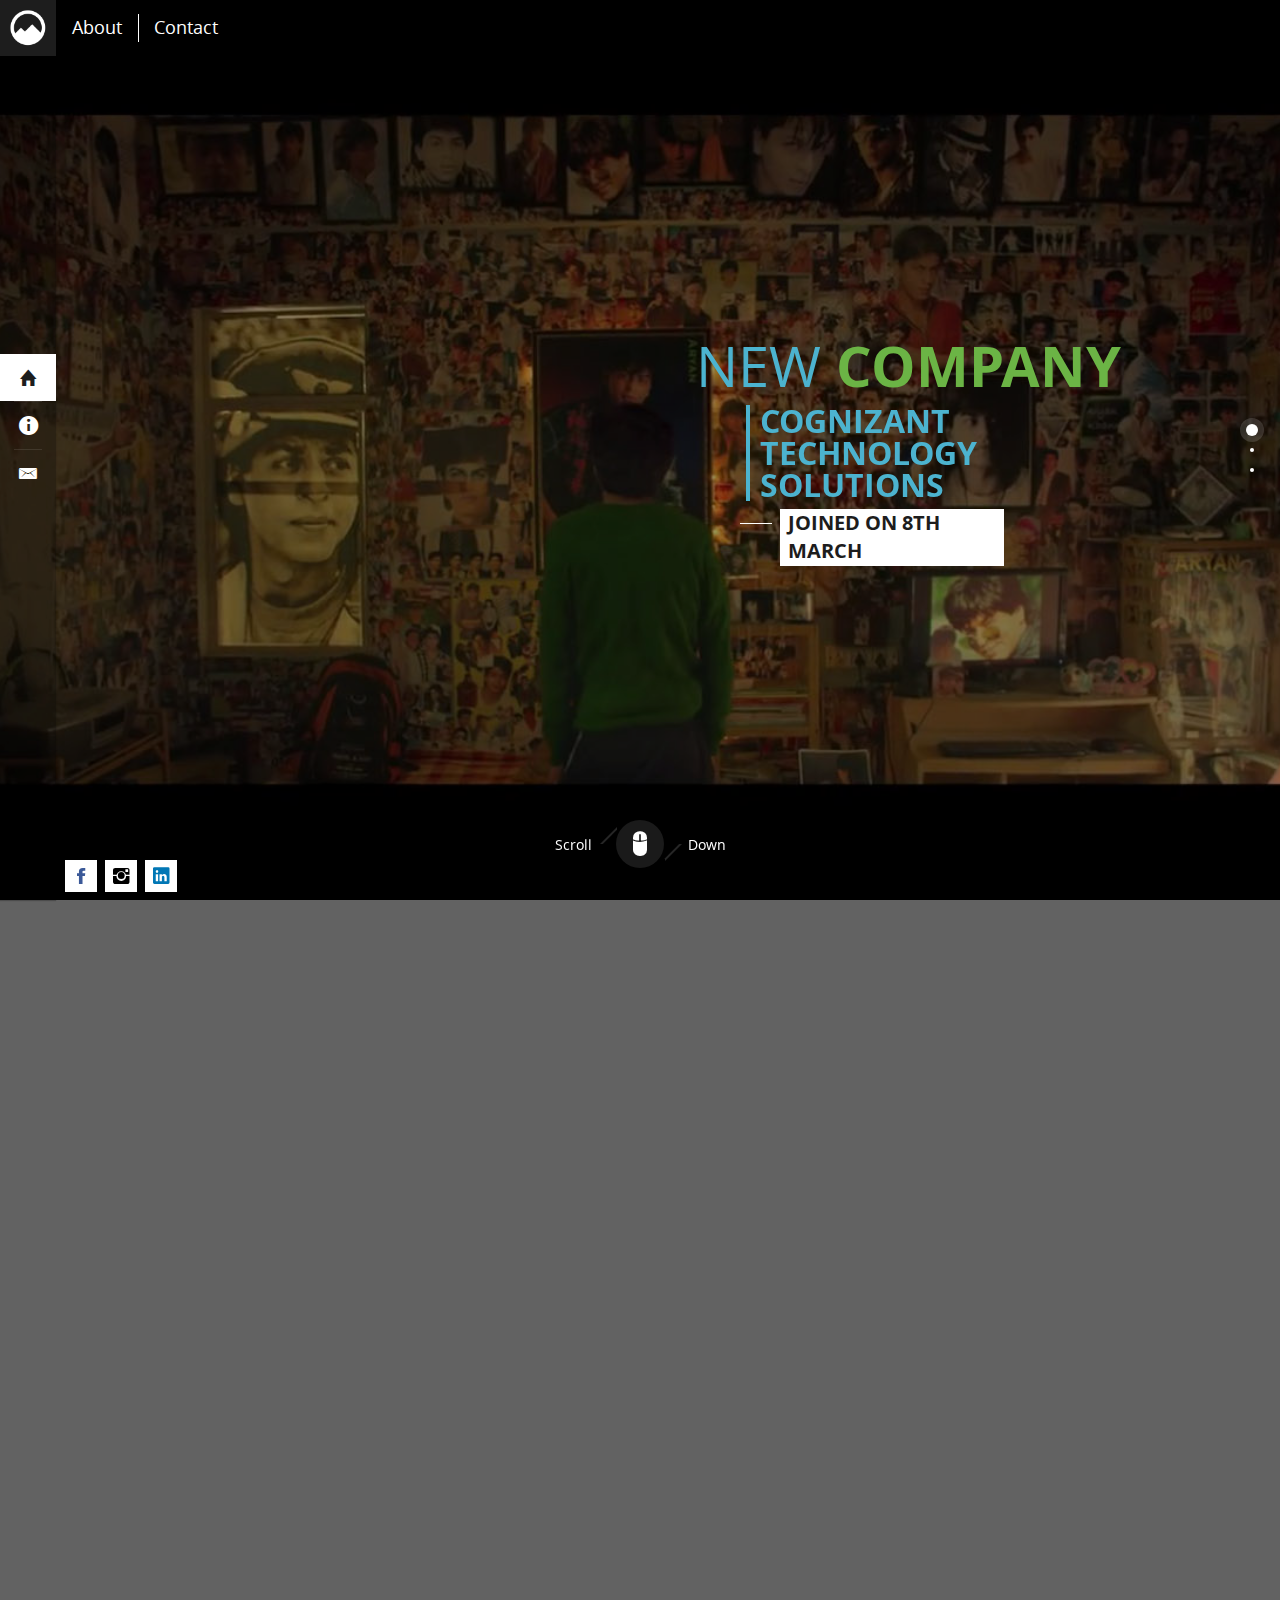
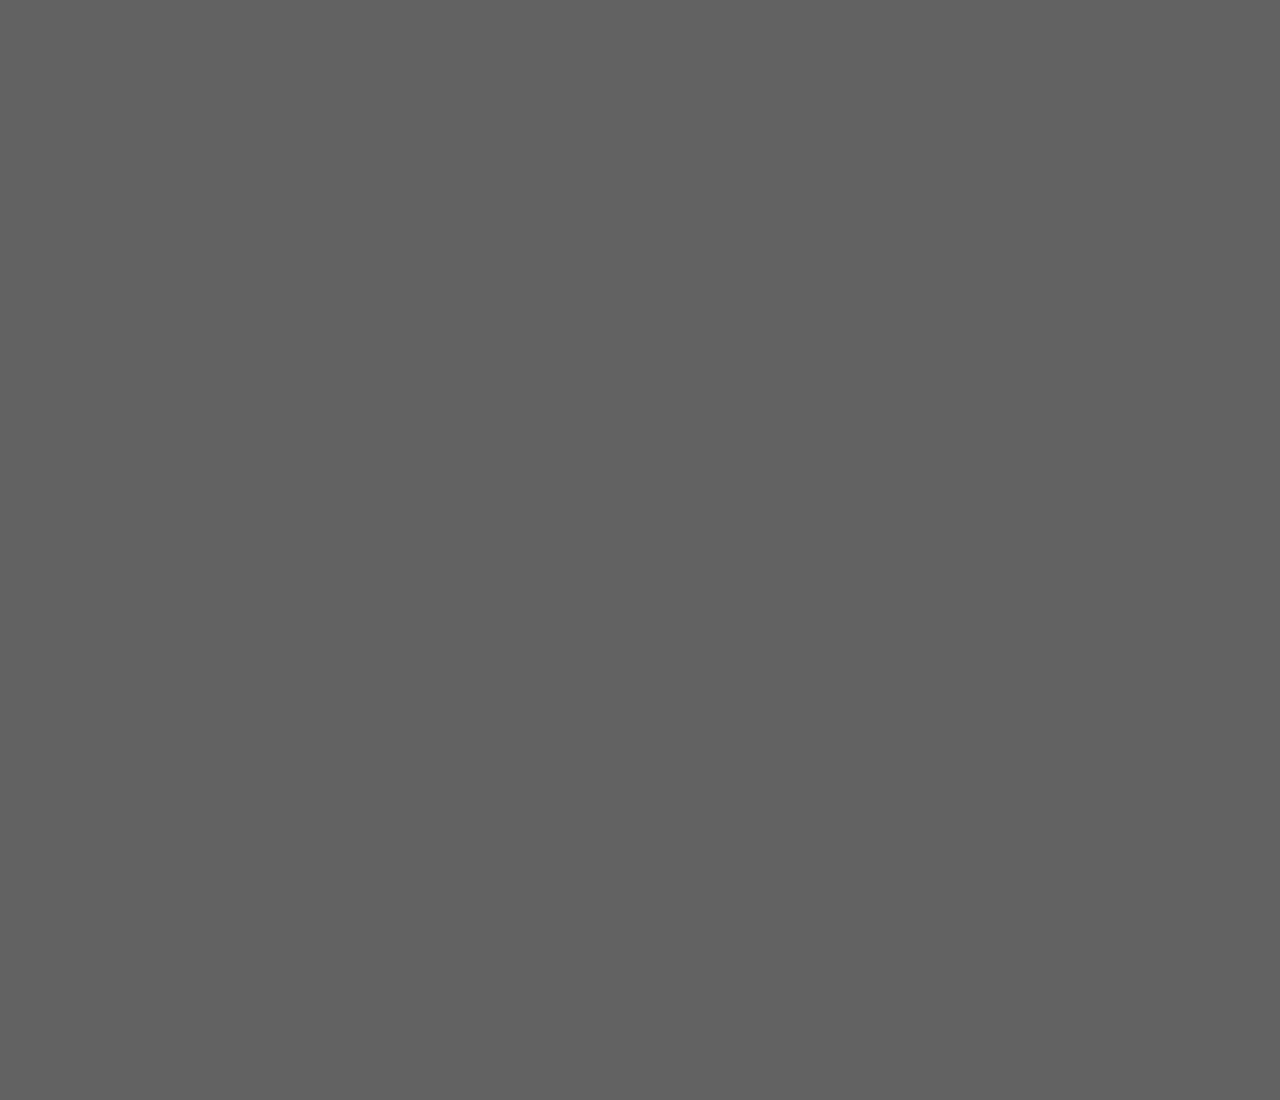
==== commit 64a318b8: "modified for ipad view" ====
--- a/index.html
+++ b/index.html
@@ -16,4 +16,4 @@
 
 
 -->
-<!doctype html><html class="no-js" lang="en"> <head> <meta http-equiv="content-type" content="text/html; charset=UTF-8"> <meta charset="utf-8"> <title>Cognizant Joined</title><meta name="description" content="A Big Fan Of Cognizant, Joined on 8th March 2016"> <meta name="viewport" content="width=device-width, user-scalable=no, initial-scale=1, maximum-scale=1, user-scalable=0"> <link rel="stylesheet" href="./css/normalize.css"> <link rel="stylesheet" href="./css/pageloader.css"> <link rel="stylesheet" href="./fonts/opensans/stylesheet.css"> <link rel="stylesheet" href="./fonts/asap/stylesheet.css"> <link rel="stylesheet" href="./css/ionicons.min.css"> <link rel="stylesheet" href="./css/foundation.min.css"> <link rel="stylesheet" href="./js/vendor/jquery.fullPage.css"> <link rel="stylesheet" href="./js/vegas/vegas.min.css"> <link rel="stylesheet" href="./css/main.css"> <link rel="stylesheet" href="./css/main_responsive.css"> <link rel="stylesheet" href="./css/style-color1.css"> <script src="./js/vendor/modernizr-2.7.1.min.js"></script> </head> <body id="menu" class="alt-bg"> <div class="page-loader" id="page-loader"> <div><i class="ion ion-loading-d"></i><p>loading</p></div></div><header class="header-top"> <div class="menu clearfix"> <a href="#about-us">about</a> <a href="#contact">contact</a> </div></header><nav class="quick-link count-4 nav-left"><div class="logo"><a href="#home"><img src="img/logo_only.png" alt="Logo Brand"></a></div><ul id="qmenu" class="qmenu"><li data-menuanchor="home"><a href="#home" class=""><i class="icon ion ion-home"></i></a><span class="title">Home page</span></li><!-- <li data-menuanchor="register"><a href="#register"><i class="icon ion ion-compose"></i></a><span class="title">Stay in touch</span></li>--><li data-menuanchor="about-us"><a href="#about-us"><i class="icon ion ion-android-information"></i></a><span class="title">About Me</span></li><li data-menuanchor="contact"><a href="#contact"><i class="icon ion ion-email"></i></a><span class="title">Contact</span></li></ul></nav> <div class="page-cover" id="s-cover"> <div class="cover-bg pos-abs full-size bg-img" data-image-src="img/bg-default.jpg"></div><div id="container" class="video-container show-for-medium-up"> <video autoplay="autoplay" loop="loop" autobuffer="autobuffer" muted="muted" width="640" height="360"> <source src="vid/flower_loop.mp4" type="video/mp4"> </video> </div><div class="cover-bg-mask pos-abs full-size bg-color" data-bgcolor="rgba(0, 0, 0, 0.41)"></div></div><div class="pane-when " id="s-when" style="display:none"><div class="content"><div class="clock clock-countdown"><div class="site-config" data-date="03/07/2016 23:59:59" data-date-timezone="+0" ></div><div class="elem-center"><div class="digit"><span class="days">81</span><span class="txt">days</span></div></div><div class="elem-bottom"><div class="deco"></div><span class="hours">18</span><span clasSs="thin">H</span><span class="minutes">45</span><span class="thin">MN</span><span class="seconds">36</span><span class="thin">S</span></div></div><footer><p>Before I Join <strong>New Company</strong></p></footer></div></div><main class="page-main" id="mainpage"><div class="section page-home page page-cent" id="s-home"><!--<div class="logo-container"><img class="h-logo" src="img/logo_only.png" alt="Logo"></div>--><section class="content"><header class="header"><div class="h-left"><h2>New <strong>Company</strong></h2></div><div class="h-right"> <div class="large-offset-1 medium-6 columns left"> <h3>cognizant technology <br>solutions</h3> <h4 class="subhead"><a href="#register">Joined on 8th March</a></h4> </div></div></header></section> <footer class="p-footer p-scrolldown"> <a href="#about-us"> <div class="arrow-d"><div class="before">Scroll</div><div class="after">Down</div><div class="circle"><i class="ion ion-mouse"></i></div></div></a> </footer></div><div class="section page-about page page-cent" id="s-about-us"> <section class="content"> <header class="p-title"> <h3>About Me<i class="ion ion-android-information"> </i> </h3><h4 class="subhead">I <span class="bold">make</span> only <span class="bold">beautiful</span> things</h4> </header> <article class="text"> <p>The Name's <strong>Mohamed Zubair</strong>. My love for the internet was born very early. From the first time I clicked “View Source” I knew this was what I wanted to do for my life.</p><p>I want to build great projects that make a difference. Beyond working on computers, I absolutely love web development.</p></article> </section> <footer class="p-footer p-scrolldown"> <a href="#contact"> <div class="arrow-d"><div class="before">Contact</div><div class="after">Message</div><div class="circle"><i class="ion ion-mouse"></i></div></div></a> </footer> </div><div class="section page-contact page page-cent bg-color" data-bgcolor="rgba(95, 25, 208, 0.88)s" id="s-contact"><div class="slide" id="s-information" data-anchor="information"><section class="content"><header class="p-title"><h3>Contact<i class="ion ion-location"></i></h3><ul class="buttons"><li class="show-for-medium-up"><a title="About" href="#about-us" ><i class="ion ion-android-information"></i></a></li><!--<li><a title="Contact" href="#contact/information"><i class="ion ion-location"></i></a></li>--><li><a title="Message" href="#contact/message"><i class="ion ion-email"></i></a></li></ul></header><div class="contact"><div class="row"><div class="medium-6 columns left"><ul><li><h4>Email</h4><p><a href="mailto://zubair0015@gmail.com">zubair0015@gmail.com</a></p></li><li><h4>Address</h4><p>Bangalore<br>560053</p></li><li><h4>Phone</h4><p>+91 7899992605</p></li></ul></div><div class="medium-6 columns social-links right"><ul><li class="show-for-medium-up"><h4>Website</h4><p><a href="http://zeegeek.github.io">ZeeGeek</a></p></li><li class="show-for-medium-up"><h4>Find me on</h4><div class="socialnet"><a href="https://in.linkedin.com/in/zubair015"><i class="ion ion-social-linkedin-outline"></i></a> <a href="https://www.facebook.com/zubair015"><i class="ion ion-social-facebook"></i></a></div></li><li><p><img src="img/zee.png" alt="Logo" class="logo"></p><p class="small">Website by <strong><a href="http://zeegeek.github.io">ZeeGeek</a></strong>. All right reserved 2016</p></li></ul></div></div></div></section></div><div class="slide" id="s-message" data-anchor="message"><section class="content"><header class="p-title"><h3>Write to us<i class="ion ion-email"></i></h3><ul class="buttons"><li class="show-for-medium-up"><a title="About" href="#about-us"><i class="ion ion-android-information"></i></a></li><li><a title="Contact" href="#contact/information"><i class="ion ion-location"></i></a></li><!--<li><a title="Message" href="#contact/message"><i class="ion ion-email"></i></a></li>--></ul></header><div class="page-block c-right v-zoomIn"><div class="wrapper"><div><form class="message form send_message_form" method="get" action="ajaxserver/serverfile.php"><div class="fields clearfix"><div class="input"><label for="mes-name">Name </label><input id="mes-name" name="name" type="text" placeholder="Your Name" required></div><div class="buttons"><button id="submit-message" class="button email_b" name="submit_message">Ok</button></div></div><div class="fields clearfix"><div class="input"><label for="mes-email">Email </label><input id="mes-email" type="email" placeholder="Email Address" name="email" required></div></div><div class="fields clearfix no-border"><label for="mes-text">Message </label><textarea id="mes-text" placeholder="Message ..." name="message" required></textarea><div><p class="message-ok invisible">Your message has been sent, thank you.</p></div></div></form></div></div></div></section></div></div></main> <footer class="page-footer"><div><a href="http://www.facebook.com/zubair015" target="_blank"><i class="ion icon ion-social-facebook"></i></a><a href="https://www.instagram.com/ssamantaray" target="_blank"><i class="ion icon ion-social-instagram"></i></a><a href="https://in.linkedin.com/in/zubair015" target="_blank"><i class="ion icon ion-social-linkedin"></i></a></div></footer> <script src="./js/vendor/jquery-1.11.2.min.js"></script> <script src="./js/vendor/all.js"></script> <script src="./js/jquery.downCount.js"></script> <script src="./js/form_script.js"></script> <script src="./js/main.js"></script> </body></html>+<!doctype html><html class="no-js" lang="en"> <head> <meta http-equiv="content-type" content="text/html; charset=UTF-8"> <meta charset="utf-8"> <title>Cognizant Joined</title><meta name="description" content="A Big Fan Of Cognizant, Joined on 8th March 2016"> <meta name="viewport" content="width=device-width, user-scalable=no, initial-scale=1, maximum-scale=1, user-scalable=0"> <link rel="stylesheet" href="./css/normalize.css"> <link rel="stylesheet" href="./css/pageloader.css"> <link rel="stylesheet" href="./fonts/opensans/stylesheet.css"> <link rel="stylesheet" href="./fonts/asap/stylesheet.css"> <link rel="stylesheet" href="./css/ionicons.min.css"> <link rel="stylesheet" href="./css/foundation.min.css"> <link rel="stylesheet" href="./js/vendor/jquery.fullPage.css"> <link rel="stylesheet" href="./js/vegas/vegas.min.css"> <link rel="stylesheet" href="./css/main.css"> <link rel="stylesheet" href="./css/main_responsive.css"> <link rel="stylesheet" href="./css/style-color1.css"> <script src="./js/vendor/modernizr-2.7.1.min.js"></script> </head> <body id="menu" class="alt-bg"> <div class="page-loader" id="page-loader"> <div><i class="ion ion-loading-d"></i><p>loading</p></div></div><header class="header-top"> <div class="menu clearfix"> <a href="#about-us">about</a> <a href="#contact">contact</a> </div></header><nav class="quick-link count-4 nav-left"><div class="logo"><a href="#home"><img src="img/logo_only.png" alt="Logo Brand"></a></div><ul id="qmenu" class="qmenu"><li data-menuanchor="home"><a href="#home" class=""><i class="icon ion ion-home"></i></a><span class="title">Home page</span></li><!-- <li data-menuanchor="register"><a href="#register"><i class="icon ion ion-compose"></i></a><span class="title">Stay in touch</span></li>--><li data-menuanchor="about-us"><a href="#about-us"><i class="icon ion ion-android-information"></i></a><span class="title">About Me</span></li><li data-menuanchor="contact"><a href="#contact"><i class="icon ion ion-email"></i></a><span class="title">Contact</span></li></ul></nav> <div class="page-cover" id="s-cover"> <div class="cover-bg pos-abs full-size bg-img" data-image-src="img/bg-default.jpg"></div><div id="container" class="video-container show-for-medium-up"> <video autoplay="autoplay" loop="loop" autobuffer="autobuffer" muted="muted" width="640" height="360"> <source src="vid/flower_loop.mp4" type="video/mp4"> </video> </div><div class="cover-bg-mask pos-abs full-size bg-color" data-bgcolor="rgba(0, 0, 0, 0.41)"></div></div><div class="pane-when " id="s-when" style="display:none"><div class="content"><div class="clock clock-countdown"><div class="site-config" data-date="03/07/2016 23:59:59" data-date-timezone="+0" ></div><div class="elem-center"><div class="digit"><span class="days">81</span><span class="txt">days</span></div></div><div class="elem-bottom"><div class="deco"></div><span class="hours">18</span><span clasSs="thin">H</span><span class="minutes">45</span><span class="thin">MN</span><span class="seconds">36</span><span class="thin">S</span></div></div><footer><p>Before I Join <strong>New Company</strong></p></footer></div></div><main class="page-main" id="mainpage"><div class="section page-home page page-cent" id="s-home"><!--<div class="logo-container"><img class="h-logo" src="img/logo_only.png" alt="Logo"></div>--><section class="content"><header class="header"><div class="h-left"><h2>New <strong>Company</strong></h2></div><div class="h-right"> <div class="large-offset-1 medium-6 columns left"> <h3>cognizant technology <br>solutions</h3> <h4 class="subhead"><a href="#register">Joined on 8th March</a></h4> </div></div></header></section> <footer class="p-footer p-scrolldown"> <a href="#about-us"> <div class="arrow-d"><div class="before">Scroll</div><div class="after">Down</div><div class="circle"><i class="ion ion-mouse"></i></div></div></a> </footer></div><div class="section page-about page page-cent" id="s-about-us"> <section class="content"> <header class="p-title"> <h3>About Me<i class="ion ion-android-information"> </i> </h3><h4 class="subhead">I <span class="bold">make</span> only <span class="bold">beautiful</span> things</h4> </header> <article class="text"> <p>The Name's <strong>Mohamed Zubair</strong>. My love for the internet was born very early. From the first time I clicked “View Source” I knew this was what I wanted to do for my life.</p><p>I want to build great projects that make a difference. Beyond working on computers, I absolutely love web development.</p></article> </section> <footer class="p-footer p-scrolldown"> <a href="#contact"> <div class="arrow-d"><div class="before">Contact</div><div class="after">Message</div><div class="circle"><i class="ion ion-mouse"></i></div></div></a> </footer> </div><div class="section page-contact page page-cent bg-color" data-bgcolor="rgba(95, 25, 208, 0.88)s" id="s-contact"><div class="slide" id="s-information" data-anchor="information"><section class="content"><header class="p-title"><h3>Contact<i class="ion ion-location"></i></h3><ul class="buttons"><li class="show-for-medium-up"><a title="About" href="#about-us" ><i class="ion ion-android-information"></i></a></li><!--<li><a title="Contact" href="#contact/information"><i class="ion ion-location"></i></a></li>--><li><a title="Message" href="#contact/message"><i class="ion ion-email"></i></a></li></ul></header><div class="contact"><div class="row"><div class="medium-6 columns left"><ul><li><h4>Email</h4><p><a href="mailto://zubair0015@gmail.com">zubair****@gmail.com</a></p></li><li><h4>Address</h4><p>Bangalore<br>560053</p></li><li><h4>Phone</h4><p>+91 78******05</p></li></ul></div><div class="medium-6 columns social-links right"><ul><li class="show-for-medium-up"><h4>Website</h4><p><a href="http://zeegeek.github.io">ZeeGeek</a></p></li><li class="show-for-medium-up"><h4>Find me on</h4><div class="socialnet"><a href="https://in.linkedin.com/in/zubair015"><i class="ion ion-social-linkedin-outline"></i></a> <a href="https://www.facebook.com/zubair015"><i class="ion ion-social-facebook"></i></a></div></li><li><p><img src="img/zee.png" alt="Logo" class="logo"></p><p class="small">Website by <strong><a href="http://zeegeek.github.io">ZeeGeek</a></strong>. All right reserved 2016</p></li></ul></div></div></div></section></div><div class="slide" id="s-message" data-anchor="message"><section class="content"><header class="p-title"><h3>Write to us<i class="ion ion-email"></i></h3><ul class="buttons"><li class="show-for-medium-up"><a title="About" href="#about-us"><i class="ion ion-android-information"></i></a></li><li><a title="Contact" href="#contact/information"><i class="ion ion-location"></i></a></li><!--<li><a title="Message" href="#contact/message"><i class="ion ion-email"></i></a></li>--></ul></header><div class="page-block c-right v-zoomIn"><div class="wrapper"><div><form class="message form send_message_form" method="get" action="ajaxserver/serverfile.php"><div class="fields clearfix"><div class="input"><label for="mes-name">Name </label><input id="mes-name" name="name" type="text" placeholder="Your Name" required></div><div class="buttons"><button id="submit-message" class="button email_b" name="submit_message">Ok</button></div></div><div class="fields clearfix"><div class="input"><label for="mes-email">Email </label><input id="mes-email" type="email" placeholder="Email Address" name="email" required></div></div><div class="fields clearfix no-border"><label for="mes-text">Message </label><textarea id="mes-text" placeholder="Message ..." name="message" required></textarea><div><p class="message-ok invisible">Your message has been sent, thank you.</p></div></div></form></div></div></div></section></div></div></main> <footer class="page-footer"><div><a href="http://www.facebook.com/zubair015" target="_blank"><i class="ion icon ion-social-facebook"></i></a><a href="https://www.instagram.com/ssamantaray" target="_blank"><i class="ion icon ion-social-instagram"></i></a><a href="https://in.linkedin.com/in/zubair015" target="_blank"><i class="ion icon ion-social-linkedin"></i></a></div></footer> <script src="./js/vendor/jquery-1.11.2.min.js"></script> <script src="./js/vendor/all.js"></script> <script src="./js/jquery.downCount.js"></script> <script src="./js/form_script.js"></script> <script src="./js/main.js"></script> </body></html>